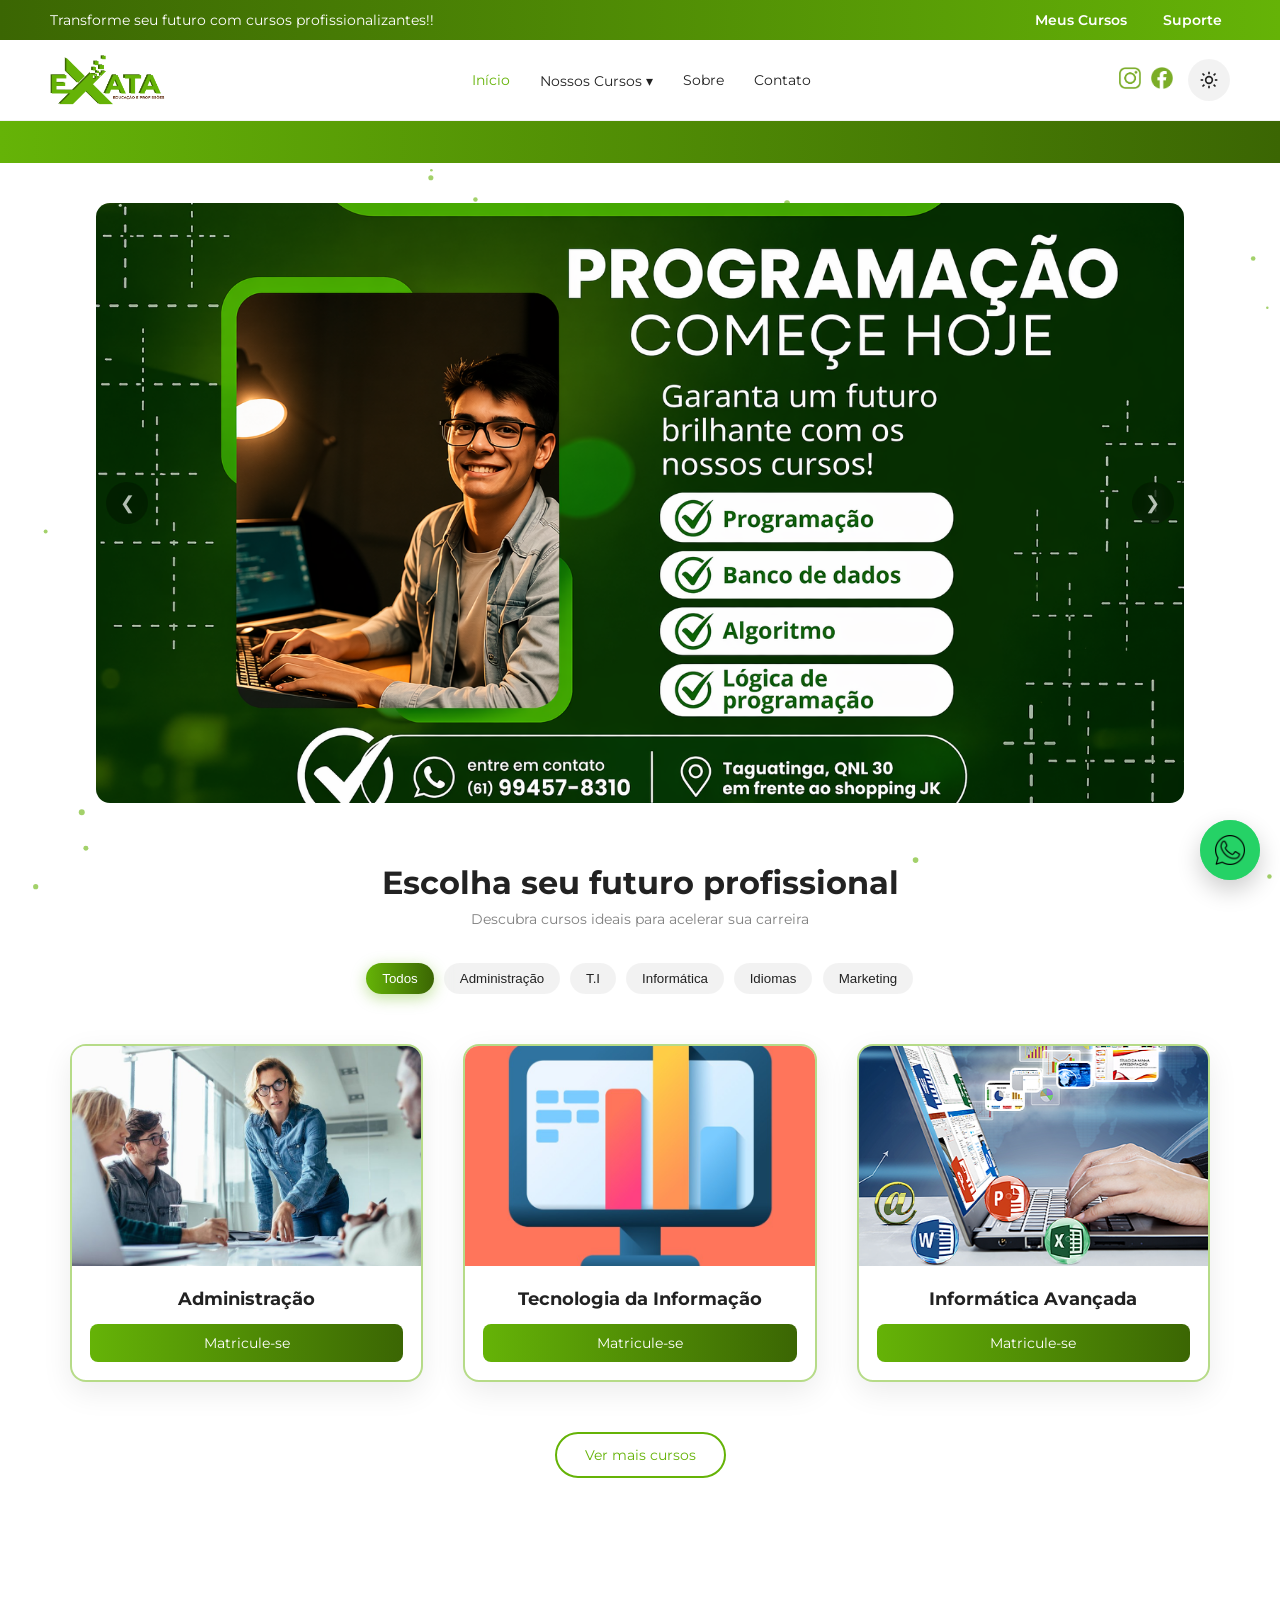
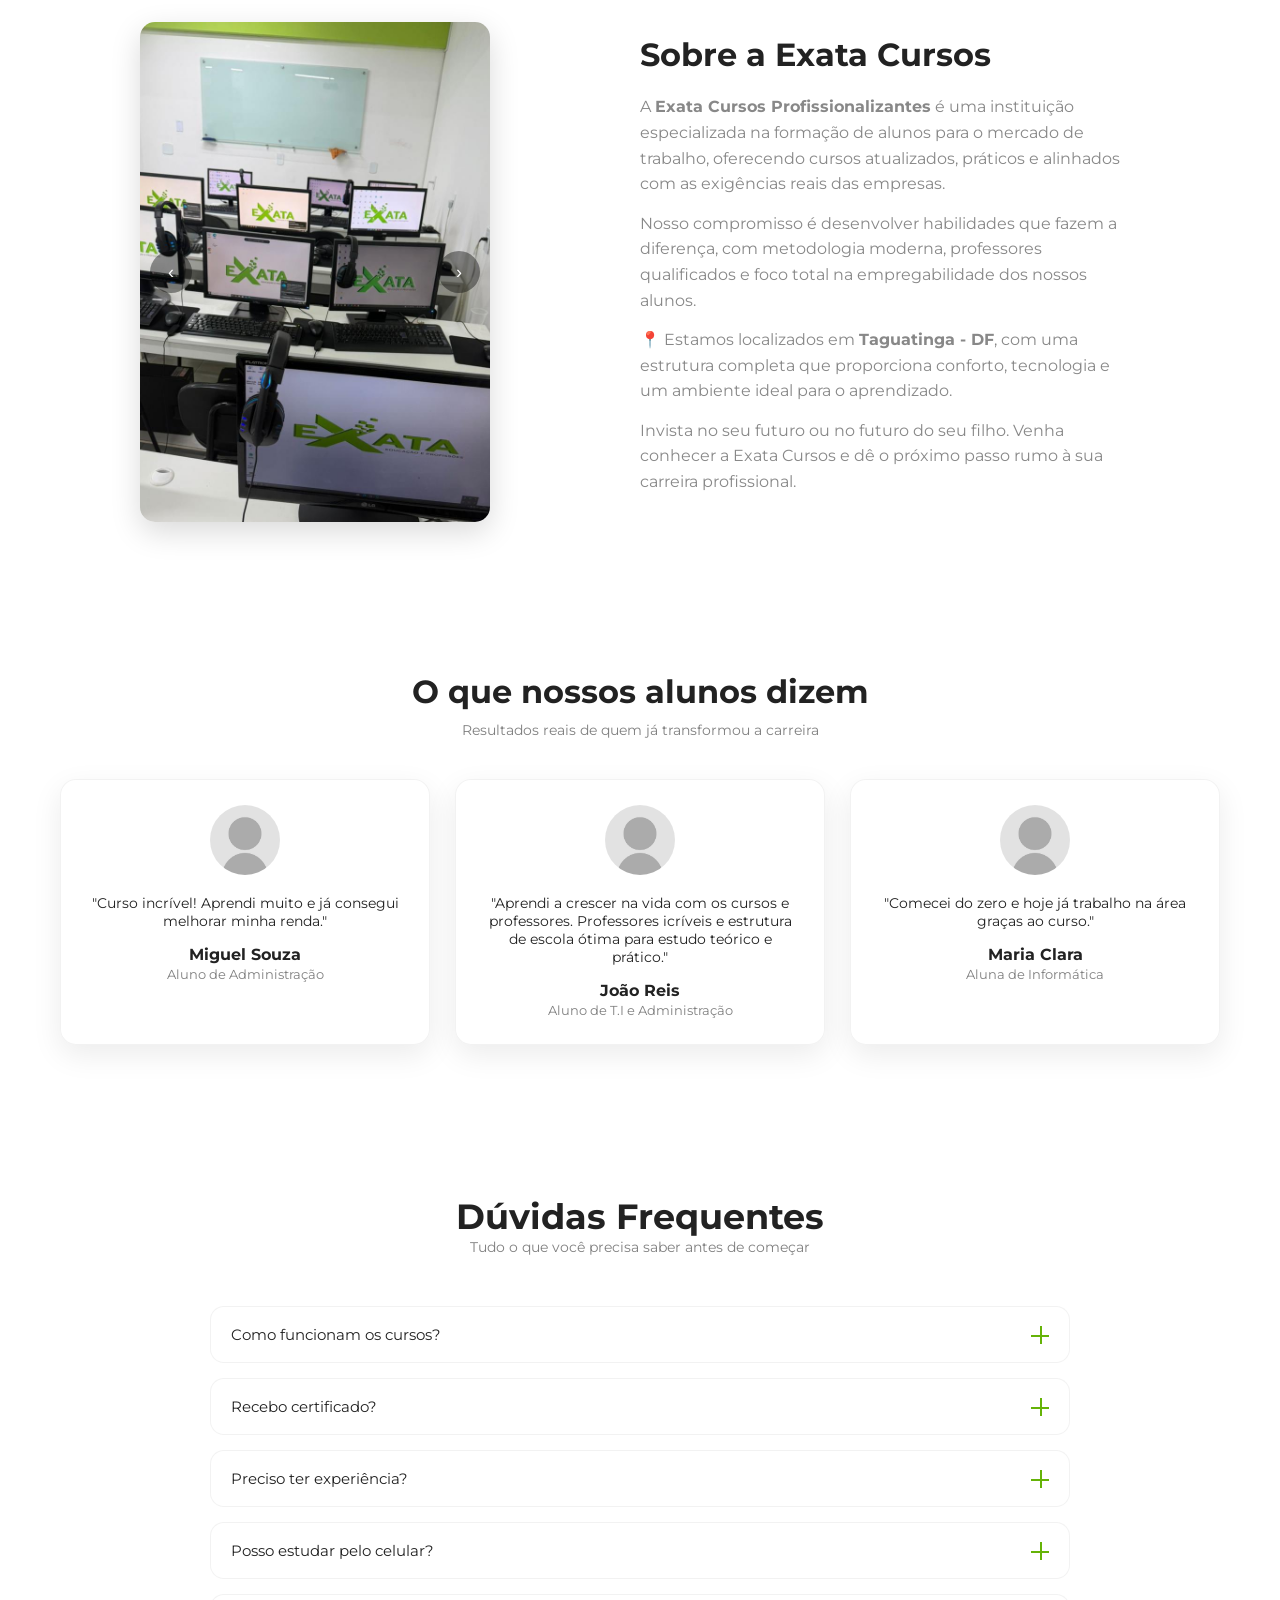
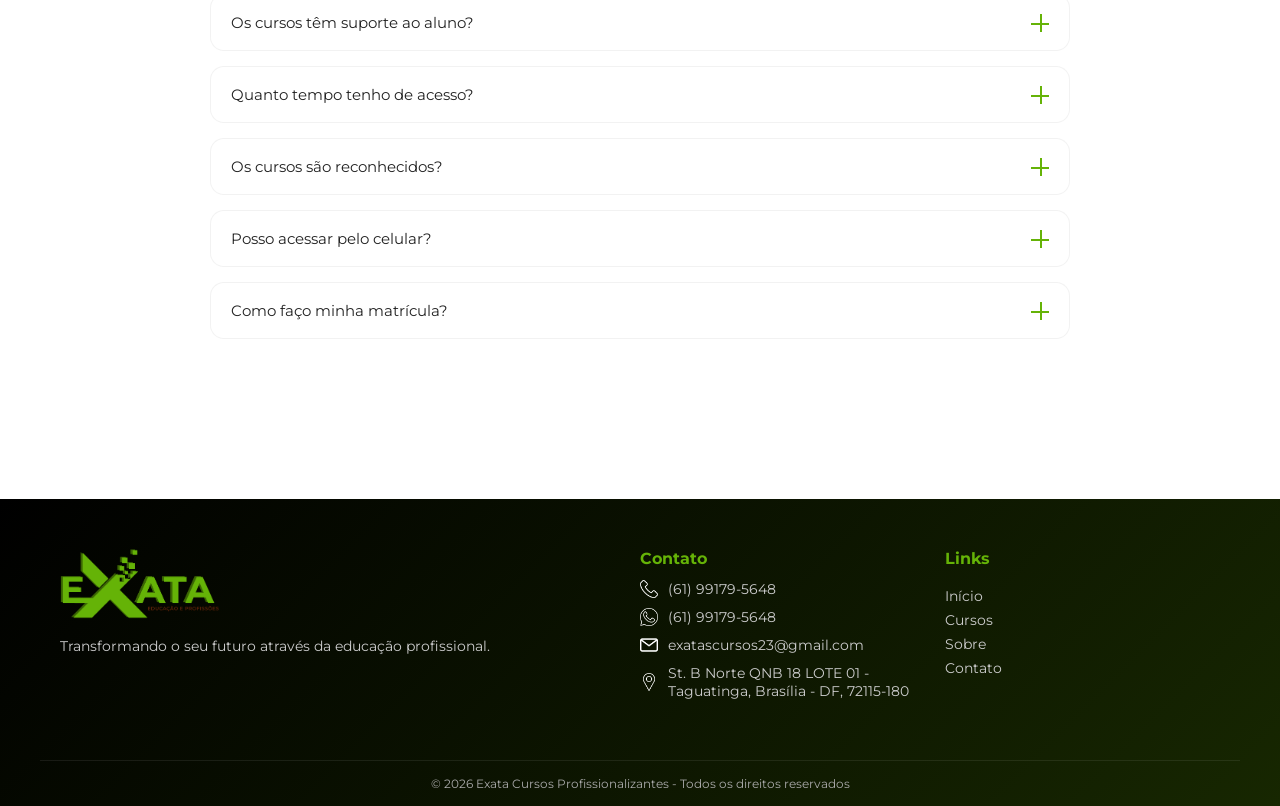
==== index.html @ 3b71f35e "Add files via upload" ====
<!DOCTYPE html>
<html lang="pt-BR">

<head>
    <meta charset="UTF-8">
    <meta name="viewport" content="width=device-width, initial-scale=1.0">
    <title>Exata Cursos Profissionalizantes</title>
    <link rel="icon" href="img/LOGO SEM FUNDO.png" type="image/png">
    <link href="https://fonts.googleapis.com/css2?family=Montserrat:wght@600&display=swap" rel="stylesheet">
    <link rel="stylesheet" href="styles.css">
</head>

<body>

    <div id="loader">
        <div class="spinner"></div>
        <p>Carregando...</p>
    </div>

    <canvas id="bg"></canvas>
    <!-- ================= DESKTOP ================= -->
    <header class="desktop-header">

        <div class="top-bar">
            <span>Transforme seu futuro com cursos profissionalizantes!!</span>

            <div class="top-links">
                <a href="https://playcurso.com/exatacursos/metodo/login.php">Meus Cursos</a>
                <a href="contato.html">Suporte</a>
            </div>
        </div>

        <div class="main-header">

            <img src="img/LOGO SEM FUNDO OLD.png" class="logo">

            <nav class="nav">

                <a href="#scroll-banner" class="active">Início</a>

                <div class="dropdown">
                    <a href="curso.html">Nossos Cursos ▾</a>

                    <div class="dropdown-menu">
                        <a href="curso.html">Informática</a>
                        <a href="curso.html">Administração</a>
                        <a href="curso.html">Design Gráfico</a>
                        <a href="curso.html">Marketing Digital</a>
                    </div>
                </div>

                <a href="#about-school">Sobre</a>

                <a href="contato.html">Contato</a>

            </nav>

            <div class="right">

                <div class="socials">

                    <a href="https://www.instagram.com/exatacursoss/" target="_blank">
                        <img src="img/Instagram.png" alt="Instagram">
                    </a>

                    <a href="https://facebook.com/suapagina" target="_blank">
                        <img src="img/Facebook.png" alt="Facebook">
                    </a>

                </div>

                <!-- TEMA -->
                <button class="theme-btn theme-toggle">

                    <svg class="icon sun" viewBox="0 0 24 24">
                        <circle cx="12" cy="12" r="4" />
                        <g>
                            <line x1="12" y1="2" x2="12" y2="5" />
                            <line x1="12" y1="19" x2="12" y2="22" />
                            <line x1="4.2" y1="4.2" x2="6.5" y2="6.5" />
                            <line x1="17.5" y1="17.5" x2="19.8" y2="19.8" />
                            <line x1="2" y1="12" x2="5" y2="12" />
                            <line x1="19" y1="12" x2="22" y2="12" />
                            <line x1="4.2" y1="19.8" x2="6.5" y2="17.5" />
                            <line x1="17.5" y1="6.5" x2="19.8" y2="4.2" />
                        </g>
                    </svg>

                    <svg class="icon moon" viewBox="0 0 24 24">
                        <path d="M21 12.5A8.5 8.5 0 1 1 11.5 3 
                    6.5 6.5 0 0 0 21 12.5Z" />
                    </svg>

                </button>

            </div>

        </div>

    </header>


    <!-- ================= MOBILE ================= -->
    <header class="mobile-header">

        <img src="img/LOGO SEM FUNDO OLD.png" class="logo">

        <div class="actions">

            <button class="theme-btn theme-toggle">

                <svg class="icon sun" viewBox="0 0 24 24">
                    <circle cx="12" cy="12" r="4" />
                    <g>
                        <line x1="12" y1="2" x2="12" y2="5" />
                        <line x1="12" y1="19" x2="12" y2="22" />
                        <line x1="4.2" y1="4.2" x2="6.5" y2="6.5" />
                        <line x1="17.5" y1="17.5" x2="19.8" y2="19.8" />
                        <line x1="2" y1="12" x2="5" y2="12" />
                        <line x1="19" y1="12" x2="22" y2="12" />
                        <line x1="4.2" y1="19.8" x2="6.5" y2="17.5" />
                        <line x1="17.5" y1="6.5" x2="19.8" y2="4.2" />
                    </g>
                </svg>

                <svg class="icon moon" viewBox="0 0 24 24">
                    <path d="M21 12.5A8.5 8.5 0 1 1 11.5 3 
        6.5 6.5 0 0 0 21 12.5Z" />
                </svg>

            </button>

            <div id="menuToggle" class="menu-toggle">☰</div>

        </div>

    </header>

    <!-- MENU MOBILE -->
    <div id="mobileMenu" class="mobile-menu">

        <a href="#scroll-banner">Início</a>
        <a href="curso.html">Nossos Cursos</a>
        <a href="#about-school">Sobre</a>
        <a href="contato.html">Contato</a>

        <hr>

        <a href="https://playcurso.com/exatacursos/metodo/login.php">Meus Cursos</a>

    </div>

    <section class="scroll-banner" id="scroll-banner">
        <p class="scroll-text">
            PRONTO PARA DAR O PRÓXIMO PASSO NA SUA CARREIRA?
            <span>DESCUBRA MAIS DE 100 CURSOS E EVOLUA HOJE MESMO.</span>
        </p>
    </section>

    <section class="carousel" id="carousel">

        <div class="carousel-container">

            <div class="carousel-track" id="carouselTrack">
                <img src="img/programação.png" class="slide">
                <img src="img/EJA.png" class="slide">
                <img src="img/MKT.png" class="slide">
                <img src="img/recursos.png" class="slide">
            </div>

            <!-- BOTÕES AGORA DENTRO -->
            <button class="btn prev" id="prevBtn">❮</button>
            <button class="btn next" id="nextBtn">❯</button>

        </div>

    </section>

    <section class="courses">

        <div class="courses-header">
            <h2>Escolha seu futuro profissional</h2>
            <p>Descubra cursos ideais para acelerar sua carreira</p>
        </div>

        <!-- CATEGORIAS -->
        <div class="categories">
            <button class="active" data-filter="all">Todos</button>
            <button data-filter="adm">Administração</button>
            <button data-filter="ti">T.I</button>
            <button data-filter="info">Informática</button>
            <button data-filter="idiomas">Idiomas</button>
            <button data-filter="marketing">Marketing</button>
        </div>

        <!-- CURSOS -->
        <div class="courses-grid">

            <div class="course-card" data-category="adm">
                <div class="img-box">
                    <img src="img/gestao-administrativa.jpg">
                </div>
                <div class="course-info">
                    <h3>Administração</h3>
                    <a href="#" class="btn-main">Matricule-se</a>
                </div>
            </div>

            <div class="course-card" data-category="ti">
                <div class="img-box">
                    <img src="img/ti.jpg">
                </div>
                <div class="course-info">
                    <h3>Tecnologia da Informação</h3>
                    <a href="#" class="btn-main">Matricule-se</a>
                </div>
            </div>

            <div class="course-card" data-category="info">
                <div class="img-box">
                    <img src="img/informtica_avanada.png">
                </div>
                <div class="course-info">
                    <h3>Informática Avançada</h3>
                    <a href="#" class="btn-main">Matricule-se</a>
                </div>
            </div>

            <!-- IDIOMAS -->
            <div class="course-card" data-category="idiomas">
                <div class="img-box">
                    <img src="img/Inglês.jpg">
                </div>
                <div class="course-info">
                    <h3>Inglês</h3>
                    <a href="#" class="btn-main">Matricule-se</a>
                </div>
            </div>

            <div class="course-card" data-category="idiomas">
                <div class="img-box">
                    <img src="img/Espanhol.png">
                </div>
                <div class="course-info">
                    <h3>Espanhol</h3>
                    <a href="#" class="btn-main">Matricule-se</a>
                </div>
            </div>
        </div>

        <!-- MARKETING -->

        <div class="course-card" data-category="marketing">
            <div class="img-box">
                <img src="img/MKTD.jpg">
            </div>
            <div class="course-info">
                <h3>Marketing Digital</h3>
                <a href="#" class="btn-main">Matricule-se</a>
            </div>
        </div>


        <div class="course-card" data-category="marketing">
            <div class="img-box">
                <img src="img/Google ads.jpg">
            </div>
            <div class="course-info">
                <h3>Google Ads (AdWords)</h3>
                <a href="#" class="btn-main">Matricule-se</a>
            </div>
        </div>

        <div class="more-courses">
            <a href="curso.html" class="btn-more">Ver mais cursos</a>
        </div>

    </section>

    <section class="about-school" id="about-school">

        <div class="about-container">

            <!-- SLIDER -->
            <div class="about-slider">

                <div class="slides" id="aboutSlides">

                    <div class="slide">
                        <img src="img/Escola 1.jpeg">
                    </div>

                    <div class="slide">
                        <img src="img/Escola 3.jpeg">
                    </div>

                    <div class="slide">
                        <img src="img/Escola 4.jpeg">
                    </div>

                    <div class="slide">
                        <img src="img/Escola 5.jpeg">
                    </div>

                    <div class="slide">
                        <img src="img/Escola 6.jpeg">
                    </div>

                    <div class="slide">
                        <img src="img/Escola 7.jpeg">
                    </div>

                    <div class="slide">
                        <img src="img/Escola 8.jpeg">
                    </div>

                    <div class="slide">
                        <img src="img/Escola 9.jpeg">
                    </div>

                    <div class="slide">
                        <img src="img/Escola 10.jpeg">
                    </div>

                    <div class="slide">
                        <img src="img/Escola 12.jpeg">
                    </div>
                </div>

                <!-- BOTÕES -->
                <button class="prev" id="aboutPrev">‹</button>
                <button class="next" id="aboutNext">›</button>

            </div>

            <!-- TEXTO -->
            <div class="about-text">
                <h2>Sobre a Exata Cursos</h2>

                <p>
                    A <strong>Exata Cursos Profissionalizantes</strong> é uma instituição especializada na formação de
                    alunos para o mercado de trabalho, oferecendo cursos atualizados, práticos e alinhados com as
                    exigências reais das empresas.
                </p>

                <p>
                    Nosso compromisso é desenvolver habilidades que fazem a diferença, com metodologia moderna,
                    professores qualificados e foco total na empregabilidade dos nossos alunos.
                </p>

                <p>
                    📍 Estamos localizados em <strong>Taguatinga - DF</strong>, com uma estrutura completa que
                    proporciona conforto, tecnologia e um ambiente ideal para o aprendizado.
                </p>

                <p>
                    Invista no seu futuro ou no futuro do seu filho. Venha conhecer a Exata Cursos e dê o próximo passo
                    rumo à sua carreira profissional.
                </p>
            </div>

        </div>

    </section>

    <section class="feedbacks">

        <div class="feedback-header">
            <h2>O que nossos alunos dizem</h2>
            <p>Resultados reais de quem já transformou a carreira</p>
        </div>

        <div class="feedback-grid">

            <!-- CARD -->
            <div class="feedback-card">
                <img src="img/Perfil.jpg" class="avatar">

                <p class="feedback-text">
                    "Curso incrível! Aprendi muito e já consegui melhorar minha renda."
                </p>

                <h3>Miguel Souza</h3>
                <span>Aluno de Administração</span>
            </div>

            <div class="feedback-card">
                <img src="img/Perfil.jpg" class="avatar">

                <p class="feedback-text">
                    "Aprendi a crescer na vida com os cursos e professores. Professores icríveis e estrutura de escola
                    ótima para estudo teórico e prático."
                </p>

                <h3>João Reis</h3>
                <span>Aluno de T.I e Administração</span>
            </div>

            <div class="feedback-card">
                <img src="img/Perfil.jpg" class="avatar">

                <p class="feedback-text">
                    "Comecei do zero e hoje já trabalho na área graças ao curso."
                </p>

                <h3>Maria Clara</h3>
                <span>Aluna de Informática</span>
            </div>

        </div>

    </section>

    <section class="faq">

        <div class="faq-header">
            <h2>Dúvidas Frequentes</h2>
            <p>Tudo o que você precisa saber antes de começar</p>
        </div>

        <div class="faq-box">

            <div class="faq-item">
                <div class="faq-question">
                    <span>Como funcionam os cursos?</span>
                    <div class="icon"></div>
                </div>
                <div class="faq-answer">
                    Os cursos são online, com acesso imediato após a matrícula.
                </div>
            </div>

            <div class="faq-item">
                <div class="faq-question">
                    <span>Recebo certificado?</span>
                    <div class="icon"></div>
                </div>
                <div class="faq-answer">
                    Sim, todos os cursos possuem certificado válido em todo o Brasil.
                </div>
            </div>

            <div class="faq-item">
                <div class="faq-question">
                    <span>Preciso ter experiência?</span>
                    <div class="icon"></div>
                </div>
                <div class="faq-answer">
                    Não, temos cursos do básico ao avançado.
                </div>
            </div>

            <div class="faq-item">
                <div class="faq-question">
                    <span>Posso estudar pelo celular?</span>
                    <div class="icon"></div>
                </div>
                <div class="faq-answer">
                    Sim, nossa plataforma é totalmente responsiva.
                </div>
            </div>

            <div class="faq-item">
                <div class="faq-question">
                    <span>Os cursos têm suporte ao aluno?</span>
                    <div class="icon"></div>
                </div>
                <div class="faq-answer">
                    Sim, você terá suporte para tirar dúvidas sempre que precisar.
                </div>
            </div>

            <div class="faq-item">
                <div class="faq-question">
                    <span>Quanto tempo tenho de acesso?</span>
                    <div class="icon"></div>
                </div>
                <div class="faq-answer">
                    O acesso é liberado por tempo suficiente para você concluir com tranquilidade.
                </div>
            </div>

            <div class="faq-item">
                <div class="faq-question">
                    <span>Os cursos são reconhecidos?</span>
                    <div class="icon"></div>
                </div>
                <div class="faq-answer">
                    Sim, os certificados são válidos em todo o Brasil e podem ser usados para currículo e horas
                    complementares.
                </div>
            </div>

            <div class="faq-item">
                <div class="faq-question">
                    <span>Posso acessar pelo celular?</span>
                    <div class="icon"></div>
                </div>
                <div class="faq-answer">
                    Sim, você pode estudar pelo celular, tablet ou computador.
                </div>
            </div>

            <div class="faq-item">
                <div class="faq-question">
                    <span>Como faço minha matrícula?</span>
                    <div class="icon"></div>
                </div>
                <div class="faq-answer">
                    Basta clicar em "Matricule-se" no curso desejado e seguir o processo.
                </div>
            </div>

        </div>

    </section>

    <footer class="footer">

        <div class="footer-container">

            <!-- LOGO -->
            <div class="footer-brand">
                <img src="img/LOGO SEM FUNDO OLD.png" alt="Exata Cursos">
                <p>Transformando o seu futuro através da educação profissional.</p>
            </div>

            <!-- CONTATO -->
            <div class="footer-contact">
                <h3>Contato</h3>

                <p>
                    <img src="img/telefone.png" class="icon">
                    <a href="tel:+5561991795648">
                        (61) 99179-5648
                    </a>
                </p>

                <p>
                    <img src="img/whatsapp.png" class="icon">
                    <a href="https://wa.me/5561991795648?text=Olá,%20quero%20saber%20mais%20sobre%20os%20cursos"
                        target="_blank">
                        (61) 99179-5648
                    </a>
                </p>

                <p>
                    <img src="img/e-mail.png" class="icon">
                    <a href="mailto:exatascursos23@gmail.com">
                        exatascursos23@gmail.com
                    </a>
                </p>

                <p>
                    <img src="img/pin.png" class="icon">
                    <a href="https://www.google.com/maps?q=St.+B+Norte+QNB+18+Lote+01+Taguatinga+Brasilia"
                        target="_blank">
                        St. B Norte QNB 18 LOTE 01 - Taguatinga, Brasília - DF, 72115-180
                    </a>
                </p>
            </div>

            <!-- LINKS -->
            <div class="footer-links">
                <h3>Links</h3>

                <a href="#scroll-banner">Início</a>
                <a href="curso.html">Cursos</a>
                <a href="#about-school">Sobre</a>
                <a href="contato.html">Contato</a>
            </div>

        </div>

        <!-- COPYRIGHT -->
        <div class="footer-bottom">
            <p>© 2026 Exata Cursos Profissionalizantes - Todos os direitos reservados</p>
        </div>

    </footer>

    <script src="script.js"></script>

    <a href="https://wa.me/5561991795648?text=Olá!%20Quero%20saber%20mais%20sobre%20os%20cursos%20e%20como%20posso%20me%20matricular."
        target="_blank" class="whatsapp-btn">
        <img src="img/whatsapp.png" alt="WhatsApp">
    </a>

</body>

</html>
---- styles.css ----
:root {
    --verde: #65B307;
    --verde-escuro: #3B6603;
    --marrom: #592309;

    --bg: #ffffff;
    --text: #222;
}

html {
    scroll-behavior: smooth;
}

/*DARK MODE*/
body.dark {
    --bg: #121212;
    --text: #f1f1f1;
}

* {
    margin: 0;
    padding: 0;
    box-sizing: border-box;
}

body {
    font-family: 'Montserrat', sans-serif;
    background: var(--bg);
    color: var(--text);
    transition: 0.3s;
}

/*TOPO*/
.top-bar {
    background: linear-gradient(90deg, var(--verde-escuro), var(--verde));
    color: white;

    display: flex;
    justify-content: space-between;
    align-items: center;

    padding: 8px 50px;
    font-size: 0.85rem;
}

.top-links {
    display: flex;
    gap: 20px;
}

.top-links a {
    position: relative;
    color: white;
    text-decoration: none;
    font-weight: 600;
    padding: 4px 8px;
}

.desktop-header {
    position: relative;
    z-index: 1000;
}

.dropdown-menu {
    z-index: 2000;
}

.top-links a::before,
.top-links a::after {
    content: "";
    position: absolute;
    width: 1px;
    height: 50%;
    top: 25%;
    background: rgba(255,255,255,0.7);

    opacity: 0;
    transition: 0.25s;
}

.top-links a::before { left: 0; transform: translateY(5px); }
.top-links a::after { right: 0; transform: translateY(-5px); }

.top-links a:hover::before,
.top-links a:hover::after {
    opacity: 1;
    transform: translateY(0);
}

.socials a {
    display: inline-block;
}

.socials img {
    width: 22px;
    transition: 0.3s;
}

/* EFEITO */
.socials a:hover img {
    transform: scale(1.2) translateY(-3px);
    filter: drop-shadow(0 0 6px var(--verde));
}

/*HEADER DESKTOP*/
.main-header {
    display: flex;
    align-items: center;
    justify-content: space-between;

    padding: 15px 50px;
    background: var(--bg);

    border-bottom: 1px solid rgba(0,0,0,0.05);
}

.logo {
    height: 50px;
}

.nav {
    display: flex;
    align-items: center;
    gap: 30px;
}

.nav a {
    text-decoration: none;
    color: var(--text);
    font-size: 0.9rem;
    position: relative;
}

.nav a::after {
    content: "";
    position: absolute;
    width: 0%;
    height: 2px;
    background: var(--verde);
    left: 0;
    bottom: -6px;
    transition: 0.3s;
}

.nav a:hover::after {
    width: 100%;
}

.nav a.active {
    color: var(--verde);
}

/*DROPDOWN*/
.dropdown {
    position: relative;
}

.dropdown-menu {
    position: absolute;
    top: 130%;
    left: 0;

    background: var(--bg);
    border-radius: 10px;

    padding: 10px;
    min-width: 180px;

    display: flex;
    flex-direction: column;
    gap: 8px;

    opacity: 0;
    transform: translateY(10px);
    pointer-events: none;

    box-shadow: 0 10px 25px rgba(0,0,0,0.1);

    transition: 0.3s;
}

.dropdown:hover .dropdown-menu {
    opacity: 1;
    transform: translateY(0);
    pointer-events: auto;
}

.dropdown-menu a {
    padding: 8px;
    border-radius: 6px;
}

.dropdown-menu a:hover {
    background: rgba(0,0,0,0.05);
}

/*RIGHT*/
.right {
    display: flex;
    align-items: center;
    gap: 15px;
}

.socials {
    display: flex;
    gap: 10px;
}

.socials img {
    width: 22px;
    cursor: pointer;
    transition: 0.25s;
}

.socials img:hover {
    transform: translateY(-2px) scale(1.1);
}

/*BOTÃO TEMA*/
.theme-btn {
    width: 42px;
    height: 42px;
    border-radius: 50%;
    border: none;

    background: rgba(0,0,0,0.05);
    cursor: pointer;

    display: flex;
    align-items: center;
    justify-content: center;

    position: relative;
    transition: 0.3s;
}

.theme-btn:hover {
    transform: scale(1.05);
}

.theme-btn .icon {
    position: absolute;
    width: 20px;
    height: 20px;

    stroke: var(--text);
    fill: none;
    stroke-width: 2;

    transition: 0.4s ease;
}

.sun { opacity: 1; transform: rotate(0); }
.moon { opacity: 0; transform: rotate(90deg) scale(0.5); }

body.dark .sun {
    opacity: 0;
    transform: rotate(-90deg) scale(0.5);
}

body.dark .moon {
    opacity: 1;
    transform: rotate(0) scale(1);
}

/*MOBILE HEADER*/
.mobile-header {
    display: none;
    justify-content: space-between;
    align-items: center;

    padding: 12px 16px;
    background: var(--bg);

    position: sticky;
    top: 0;
    z-index: 1000;

    box-shadow: 0 2px 10px rgba(0,0,0,0.05);
}

.actions {
    display: flex;
    align-items: center;
    gap: 12px;
}

.menu-toggle {
    font-size: 26px;
    cursor: pointer;
}

/*MENU MOBILE*/
.mobile-menu {
    position: fixed;
    top: 0;
    right: -100%;
    width: 270px;
    height: 100%;
    background: var(--bg);
    padding: 90px 25px;
    display: flex;
    flex-direction: column;
    gap: 20px;
    transition: 0.35s ease;
    z-index: 999;
    box-shadow: -10px 0 30px rgba(0,0,0,0.2);
    backdrop-filter: blur(8px);
}

.mobile-menu.active {
    right: 0;
}

.mobile-menu a {
    text-decoration: none;
    color: var(--text);
    font-size: 1rem;

    padding: 10px 12px;
    border-radius: 8px;

    transition: 0.25s;
}

.mobile-menu a:hover {
    background: rgba(0,0,0,0.05);
    transform: translateX(5px);
}

body.dark .mobile-menu a:hover {
    background: rgba(255,255,255,0.05);
}

.mobile-menu hr {
    border: none;
    border-top: 1px solid rgba(0,0,0,0.1);
    margin: 10px 0;
}

body.dark .mobile-menu hr {
    border-top: 1px solid rgba(255,255,255,0.1);
}

/*BANNER*/
.scroll-banner {
    margin-top: 10px;
    width: 100%;
    overflow: hidden;
    background: linear-gradient(90deg, #65B307, #3B6603);
    padding: 12px 0;
}

.scroll-text {
    display: inline-block;
    white-space: nowrap;
    color: white;
    font-size: 0.95rem;

    padding-left: 100%;
    animation: moveText 15s linear infinite;
}

.scroll-text span {
    color: #8cff00b4;
    font-weight: bold;
    text-shadow: 0 0 6px #8ccf39d5;
}

@keyframes moveText {
    0% { transform: translateX(0); }
    100% { transform: translateX(-100%); }
}

/* ================= RESPONSIVO ================= */
@media (max-width: 900px) {

    .desktop-header {
        display: none;
    }

    .mobile-header {
        display: flex;
    }

    .top-bar {
        display: none;
    }
}

/* CAROUSEL */
.carousel {
    width: 100%;
    display: flex;
    justify-content: center;
    margin-top: 40px;
}

/* CONTAINER */
.carousel-container {
    width: 85%; /* controla o tamanho */
    max-width: 1200px;
    overflow: hidden;
    border-radius: 14px;
    position: relative;
}

/* TRACK */
.carousel-track {
    display: flex;
    transition: transform 0.6s ease-in-out;
}

/* SLIDES */
.slide {
    width: 100%;
    flex-shrink: 0;
    height: 600px;
    object-fit: cover;
}

/* BOTÕES */
.btn {
    position: absolute;
    top: 50%;
    transform: translateY(-50%);

    width: 48px;
    height: 48px;

    border-radius: 50%;
    border: none;

    background: rgba(0,0,0,0.4);
    color: white;

    font-size: 22px;
    cursor: pointer;

    display: flex;
    align-items: center;
    justify-content: center;

    backdrop-filter: blur(6px);
    transition: 0.3s;
}

/* POSIÇÃO CORRETA */
.prev {
    left: 15px;
}

.next {
    right: 15px;
}

/* HOVER MAIS BRABO */
.btn:hover {
    background: var(--verde);
    transform: translateY(-50%) scale(1.1);
}

/* EFEITO DE ENTRADA (OPCIONAL) */
.carousel-container:hover .btn {
    opacity: 1;
}

.btn {
    opacity: 0.7;
}

/* MOBILE */
@media (max-width: 900px) {
    .carousel-container {
        width: 95%;
    }

    .slide {
        height: 220px;
    }

    .btn {
        width: 38px;
        height: 38px;
        font-size: 18px;
    }
}

/* CONTAINER FIXO */
.desktop-header {
    position: fixed;
    top: 0;
    left: 0;
    width: 100%;
    z-index: 1000;
}

/* TOPO */
.top-bar {
    transition: transform 0.3s ease;
}

/* HEADER */
.main-header {
    transition: transform 0.3s ease;
}

/* QUANDO ESCONDE O TOPO */
.desktop-header.hide-top .top-bar {
    transform: translateY(-100%);
}

/* HEADER SOBE JUNTO */
.desktop-header.hide-top .main-header {
    transform: translateY(-40px); /* altura do topo */
}

/* COMPENSAÇÃO */
body {
    padding-top: 110px;
}

@media (max-width: 900px) {
    body {
        padding-top: 0;
    }

    .scroll-banner {
        margin-top: 0;
    }
}

/* SECTION */
.courses {
    padding: 60px 20px;
    max-width: 1200px;
    margin: auto;
}

/* HEADER */
.courses-header {
    text-align: center;
    margin-bottom: 35px;
}

.courses-header h2 {
    font-size: 2rem;
    margin-bottom: 8px;
}

.courses-header p {
    color: gray;
    font-size: 0.9rem;
}

/* CATEGORIAS */
.categories {
    display: flex;
    flex-wrap: wrap;
    gap: 10px;
    justify-content: center;
    margin-bottom: 40px;
}

.categories button {
    border: none;
    padding: 8px 16px;
    border-radius: 20px;

    background: rgba(0,0,0,0.05);
    color: var(--text);

    cursor: pointer;
    transition: 0.3s;

    backdrop-filter: blur(5px);
}

/* HOVER */
.categories button:hover {
    background: var(--verde);
    color: white;
}

body.dark .categories button {
    background: rgba(255,255,255,0.08);
    color: var(--text);
    border: 1px solid rgba(255,255,255,0.1);
}

/* HOVER NO DARK */
body.dark .categories button:hover {
    background: linear-gradient(90deg, var(--verde), var(--verde-escuro));
    color: white;
}

.categories button.active {
    background: linear-gradient(90deg, var(--verde), var(--verde-escuro));
    color: white;
    box-shadow: 0 4px 15px rgba(101,179,7,0.4);
}

/* ANIMAÇÃO DOS CARDS */
.course-card {
    border-radius: 16px;
    overflow: hidden;

    background: white; /* FUNDO LIMPO */

    margin: 10px; /* RESPIRO ENTRE CARDS */

    border: 1px solid rgba(0,0,0,0.06);

    box-shadow: 0 10px 25px rgba(0,0,0,0.08);

    transition: 0.4s;
}

/* ESCONDIDO */
.course-card.hide {
    opacity: 0;
    transform: scale(0.9);
    pointer-events: none;
    position: absolute;
}

/* GRID */
.courses-grid {
    display: grid;
    grid-template-columns: 1fr;
    gap: 25px;
    position: relative;
}

/* CARD */
.course-card {
    border-radius: 16px;
    overflow: hidden;
    /* FUNDO DINÂMICO */
    background: rgb(255, 255, 255);
    backdrop-filter: blur(10px);
    border: 2px solid #66b3077a;
    box-shadow: 0 10px 30px rgba(0,0,0,0.08);
    transition: 0.4s;
    display: grid;
    grid-template-columns: 1fr;
    gap: 10px; /* espaçamento controlado */
}

body.dark .course-card {
    background: rgba(255,255,255,0.04);
    border: 1px solid rgba(255,255,255,0.08);

    box-shadow: 0 10px 30px rgba(0,0,0,0.6);
}

/* HOVER MAIS PREMIUM */
.course-card:hover {
    transform: translateY(-8px) scale(1.01);
    box-shadow: 0 15px 40px rgba(0,0,0,0.12);
}

/* IMAGEM */
.img-box {
    overflow: hidden;
}

.img-box img {
    width: 100%;
    height: 200px;
    object-fit: cover;
    transition: 0.4s;
}

/* ZOOM SUAVE */
.course-card:hover img {
    transform: scale(1.08);
}

/* INFO */
.course-info {
    padding: 18px;
    text-align: center;
}

.course-info h3 {
    margin-bottom: 15px;
    font-size: 1.1rem;
}

/* BOTÃO */
.btn-main {
    display: block;
    width: 100%;
    padding: 10px;

    background: linear-gradient(90deg, var(--verde), var(--verde-escuro));
    color: white;

    border-radius: 8px;
    text-decoration: none;
    font-size: 0.9rem;

    transition: 0.3s;
}

/* HOVER BOTÃO */
.btn-main:hover {
    transform: scale(1.03);
    box-shadow: 0 5px 20px rgba(101,179,7,0.4);
}

/* RESPONSIVO */
@media (min-width: 768px) {
    .courses-grid {
        grid-template-columns: repeat(3, 1fr);
        gap: 20px;
    }

    .img-box img {
        height: 220px;
    }
}

/* ESCONDER EXTRAS */
.course-card.extra {
    display: none;
}

/* MOSTRAR */
.course-card.show {
    display: block;
}

/* CONTAINER */
.more-courses {
    text-align: center;
    margin-top: 40px;
}

/* BOTÃO */
.btn-more {
    display: inline-block;
    padding: 12px 28px;

    border-radius: 30px;
    text-decoration: none;
    font-size: 0.9rem;

    background: transparent;
    color: var(--verde);

    border: 2px solid var(--verde);

    position: relative;
    overflow: hidden;

    transition: 0.3s;
}

/* FUNDO ANIMADO ATRÁS */
.btn-more::before {
    content: "";
    position: absolute;
    inset: 0; /* melhor que top/left */

    background: linear-gradient(90deg, var(--verde), var(--verde-escuro));

    transform: translateX(-100%);
    transition: 0.4s;

    z-index: -1; /* AGORA FICA ATRÁS */
}

/* HOVER */
.btn-more:hover::before {
    transform: translateX(0);
}

.btn-more:hover {
    color: white;
}


/* ================= SOBRE A ESCOLA ================= */

.about-school {
    padding: 80px 20px;
    display: flex;
    justify-content: center;
}

/* CONTAINER CENTRAL */
.about-container {
    display: flex;
    align-items: center;
    justify-content: center;
    gap: 150px;

    max-width: 1100px;
    width: 100%;
}

/* ================= SLIDER ================= */

.about-slider {
    position: relative;
    width: 100%;
    height: 500px;
    overflow: hidden;
    border-radius: 15px;
    max-width: 350px;
    box-shadow: 0 10px 30px rgba(0,0,0,0.15);
}

/* TRACK */
.slides {
    display: flex;
    transition: transform 0.5s ease;
}

/* SLIDE */
.slide {
    min-width: 100%;
    display: flex;
    align-items: center;
    justify-content: center;
}

/* IMAGEM */
.slide img {
    width: 100%;
    height: 100%;
    object-fit: cover;
}

/* BOTÕES */
.prev, .next {
    position: absolute;
    top: 50%;
    transform: translateY(-50%);

    width: 42px;
    height: 42px;
    border-radius: 50%;
    border: none;

    background: rgba(0,0,0,0.4);
    color: white;
    font-size: 18px;

    cursor: pointer;
    transition: 0.3s;
}

/* POSIÇÃO */
.prev { left: 10px; }
.next { right: 10px; }

/* HOVER */
.prev:hover,
.next:hover {
    background: var(--verde);
    transform: translateY(-50%) scale(1.1);
}

/* ================= TEXTO ================= */

.about-text {
    max-width: 500px;
}

.about-text h2 {
    font-size: 2rem;
    margin-bottom: 20px;
    color: var(--text);
}

.about-text p {
    margin-bottom: 14px;
    color: #888;
    line-height: 1.6;
}

/* ================= RESPONSIVO ================= */

@media (max-width: 900px) {

    .slide img {
    width: 100%;
    height: auto; /* ESSENCIAL */
    object-fit: contain;
    }



    .about-container {
        flex-direction: column;
        gap: 30px;
        text-align: center;
    }

    .about-slider {
    width: 100%;
    max-width: 350px;
    height: auto;
    }

    .about-text {
        max-width: 100%;
    } 
}


/* ================= FEEDBACKS ================= */
.feedbacks {
    padding: 70px 20px;
    max-width: 1200px;
    margin: auto;
}

/* HEADER */
.feedback-header {
    text-align: center;
    margin-bottom: 40px;
}

.feedback-header h2 {
    font-size: 2rem;
    margin-bottom: 10px;
}

.feedback-header p {
    color: gray;
    font-size: 0.9rem;
}

/* GRID */
.feedback-grid {
    display: grid;
    grid-template-columns: 1fr;
    gap: 25px;
}

/* CARD */
.feedback-card {
    padding: 25px;
    border-radius: 16px;
    text-align: center;
    background: rgba(255,255,255,0.7);
    backdrop-filter: blur(10px);
    border: 1px solid rgba(0,0,0,0.05);
    box-shadow: 0 10px 30px rgba(0,0,0,0.08);
    transition: 0.4s;
}

/* HOVER */
.feedback-card:hover {
    transform: translateY(-8px);
}

/* AVATAR */
.avatar {
    width: 70px;
    height: 70px;
    border-radius: 50%;
    object-fit: cover;
    margin-bottom: 15px;
}

/* TEXTO */
.feedback-text {
    font-size: 0.9rem;
    margin-bottom: 15px;
    color: var(--text);
}

/* NOME */
.feedback-card h3 {
    font-size: 1rem;
}

/* CURSO */
.feedback-card span {
    font-size: 0.8rem;
    color: gray;
}

/* DARK MODE */
body.dark .feedback-card {
    background: rgba(255,255,255,0.05);
    border: 1px solid rgba(255,255,255,0.08);
    box-shadow: 0 10px 30px rgba(0,0,0,0.6);
}

/* RESPONSIVO */
@media (min-width: 768px) {
    .feedback-grid {
        grid-template-columns: repeat(3, 1fr);
    }
}

/* SECTION */
.faq {
    padding: 80px 20px;
    max-width: 900px;
    margin: auto;
}

/* HEADER */
.faq-header {
    text-align: center;
    margin-bottom: 50px;
}

.faq-header h2 {
    font-size: 2.2rem;
}

.faq-header p {
    color: gray;
    font-size: 0.9rem;
}

/* BOX */
.faq-box {
    display: flex;
    flex-direction: column;
    gap: 15px;
}

/* ITEM */
.faq-item {
    border-radius: 14px;
    overflow: hidden;

    background: rgba(255,255,255,0.6);
    backdrop-filter: blur(10px);

    border: 1px solid rgba(0,0,0,0.05);

    transition: 0.3s;
}

/* HOVER FUTURISTA */
.faq-item:hover {
    transform: translateX(6px);
    border: 1px solid rgba(101,179,7,0.4);
}

/* PERGUNTA */
.faq-question {
    padding: 18px 20px;

    display: flex;
    justify-content: space-between;
    align-items: center;

    cursor: pointer;
}

/* TEXTO */
.faq-question span {
    font-size: 0.95rem;
}

/* ÍCONE (MODERNO) */
.icon {
    width: 18px;
    height: 18px;
    position: relative;
}

.icon::before,
.icon::after {
    content: "";
    position: absolute;
    background: var(--verde);
    transition: 0.3s;
}

/* LINHA HORIZONTAL */
.icon::before {
    width: 100%;
    height: 2px;
    top: 50%;
    left: 0;
}

/* LINHA VERTICAL */
.icon::after {
    height: 100%;
    width: 2px;
    left: 50%;
    top: 0;
}

/* RESPOSTA */
.faq-answer {
    max-height: 0;
    overflow: hidden;

    padding: 0 20px;
    color: gray;
    font-size: 0.9rem;

    transition: 0.4s ease;
}

/* ABERTO */
.faq-item.active .faq-answer {
    max-height: 150px;
    padding-bottom: 15px;
}

/* ANIMA ÍCONE */
.faq-item.active .icon::after {
    transform: scaleY(0);
}

/* DARK MODE */
body.dark .faq-item {
    background: rgba(255,255,255,0.05);
    border: 1px solid rgba(255,255,255,0.08);
}

body.dark .faq-item:hover {
    border: 1px solid rgba(101,179,7,0.6);
}

/* ================= FOOTER ================= */
.footer {
    margin-top: 80px;
    background: linear-gradient(135deg, black, #172701);
    color: white;
}

/* CONTAINER */
.footer-container {
    display: grid;
    grid-template-columns: 1fr;
    gap: 30px;

    max-width: 1200px;
    margin: auto;
    padding: 50px 20px;
}

/* LOGO */
.footer-brand img {
    width: 160px;
    margin-bottom: 15px;
}

.footer-brand p {
    font-size: 0.85rem;
    color: #ccc;
}

/* TITULOS */
.footer h3 {
    margin-bottom: 12px;
    font-size: 1rem;

    color: var(--verde); /* VERDE DESTAQUE */
}

/* CONTATO */
.footer-contact p {
    font-size: 0.85rem;
    margin-bottom: 6px;
    color: #ccc;
}

/* LINKS */
.footer-links {
    display: flex;
    flex-direction: column;
    gap: 8px;
}

.footer-links a {
    text-decoration: none;
    color: #ccc;
    font-size: 0.85rem;

    position: relative;
    width: fit-content;

    transition: 0.3s;
}

/* HOVER VERDE */
.footer-links a:hover {
    color: var(--verde);
}

/* LINHA ANIMADA */
.footer-links a::after {
    content: "";
    position: absolute;
    width: 0%;
    height: 2px;
    background: var(--verde);
    left: 0;
    bottom: -2px;
    transition: 0.3s;
}

.footer-links a:hover::after {
    width: 100%;
}

/* LINHA SUPERIOR */
.footer-container {
    border-bottom: 1px solid rgba(255, 255, 255, 0.08);
}

/* BASE */
.footer-bottom {
    text-align: center;
    padding: 15px;
    font-size: 0.75rem;
    color: #aaa;
}

.footer-contact p {
    display: flex;
    align-items: center;
    gap: 10px;
    cursor: pointer;
    font-size: 0.9rem;
    margin-bottom: 10px;
}

/* ÍCONES */
.footer-contact .icon {
    width: 18px;
    height: 18px;
    object-fit: contain;

    filter: brightness(0) invert(1);
}

.footer-contact a {
    text-decoration: none;
    color: #ccc;
    transition: 0.3s;
}

.footer-contact a:hover {
    color: var(--verde);
}
/* RESPONSIVO */
@media (min-width: 768px) {
    .footer-container {
        grid-template-columns: 2fr 1fr 1fr;
    }
}

@media (max-width: 768px) {

    .footer {
        text-align: center;
    }

    .footer-content {
        display: flex;
        flex-direction: column;
        align-items: center;
        gap: 30px;
    }

    .footer-contact {
        align-items: center;
    }

    .footer-contact p {
        justify-content: center;
    }

    .footer-logo {
        text-align: center;
    }

    .footer-links {
        display: flex;
        flex-direction: column;
        align-items: center;
        gap: 10px;
    }

    .footer-links a {
        text-align: center;
    }

}


.whatsapp-btn {
    position: fixed;
    bottom: 20px;
    right: 20px;

    width: 60px;
    height: 60px;

    background: #25D366;
    border-radius: 50%;

    display: flex;
    align-items: center;
    justify-content: center;

    box-shadow: 0 10px 25px rgba(0,0,0,0.2);

    z-index: 999;
    cursor: pointer;

    transition: 0.3s;
}

/* IMAGEM */
.whatsapp-btn img {
    width: 30px;
}

/* HOVER */
.whatsapp-btn:hover {
    transform: scale(1.1);
}

/* PULSE ANIMADO */
.whatsapp-btn::before {
    content: "";
    position: absolute;

    width: 100%;
    height: 100%;

    border-radius: 50%;
    background: rgba(37, 211, 102, 0.6);

    animation: pulse 1.5s infinite;
    z-index: -1;
}

@keyframes pulse {
    0% {
        transform: scale(1);
        opacity: 0.7;
    }
    70% {
        transform: scale(1.6);
        opacity: 0;
    }
    100% {
        opacity: 0;
    }
}

/* LOADER FULL SCREEN */
#loader {
    position: fixed;
    inset: 0;

    background: var(--bg);

    display: flex;
    flex-direction: column;
    align-items: center;
    justify-content: center;

    z-index: 99999;

    transition: 0.5s ease;
}

/* ESCONDER */
#loader.hide {
    opacity: 0;
    visibility: hidden;
}

/* SPINNER */
.spinner {
    width: 50px;
    height: 50px;

    border: 4px solid rgba(0,0,0,0.1);
    border-top: 4px solid var(--verde);

    border-radius: 50%;

    animation: spin 1s linear infinite;
}

/* TEXTO */
#loader p {
    margin-top: 12px;
    font-size: 0.9rem;
    color: var(--text);
}

/* ANIMAÇÃO */
@keyframes spin {
    to {
        transform: rotate(360deg);
    }
}

#bg {
    position: fixed;
    top: 0;
    left: 0;
    width: 100%;
    height: 100%;
    z-index: -1;
    pointer-events: none;
}
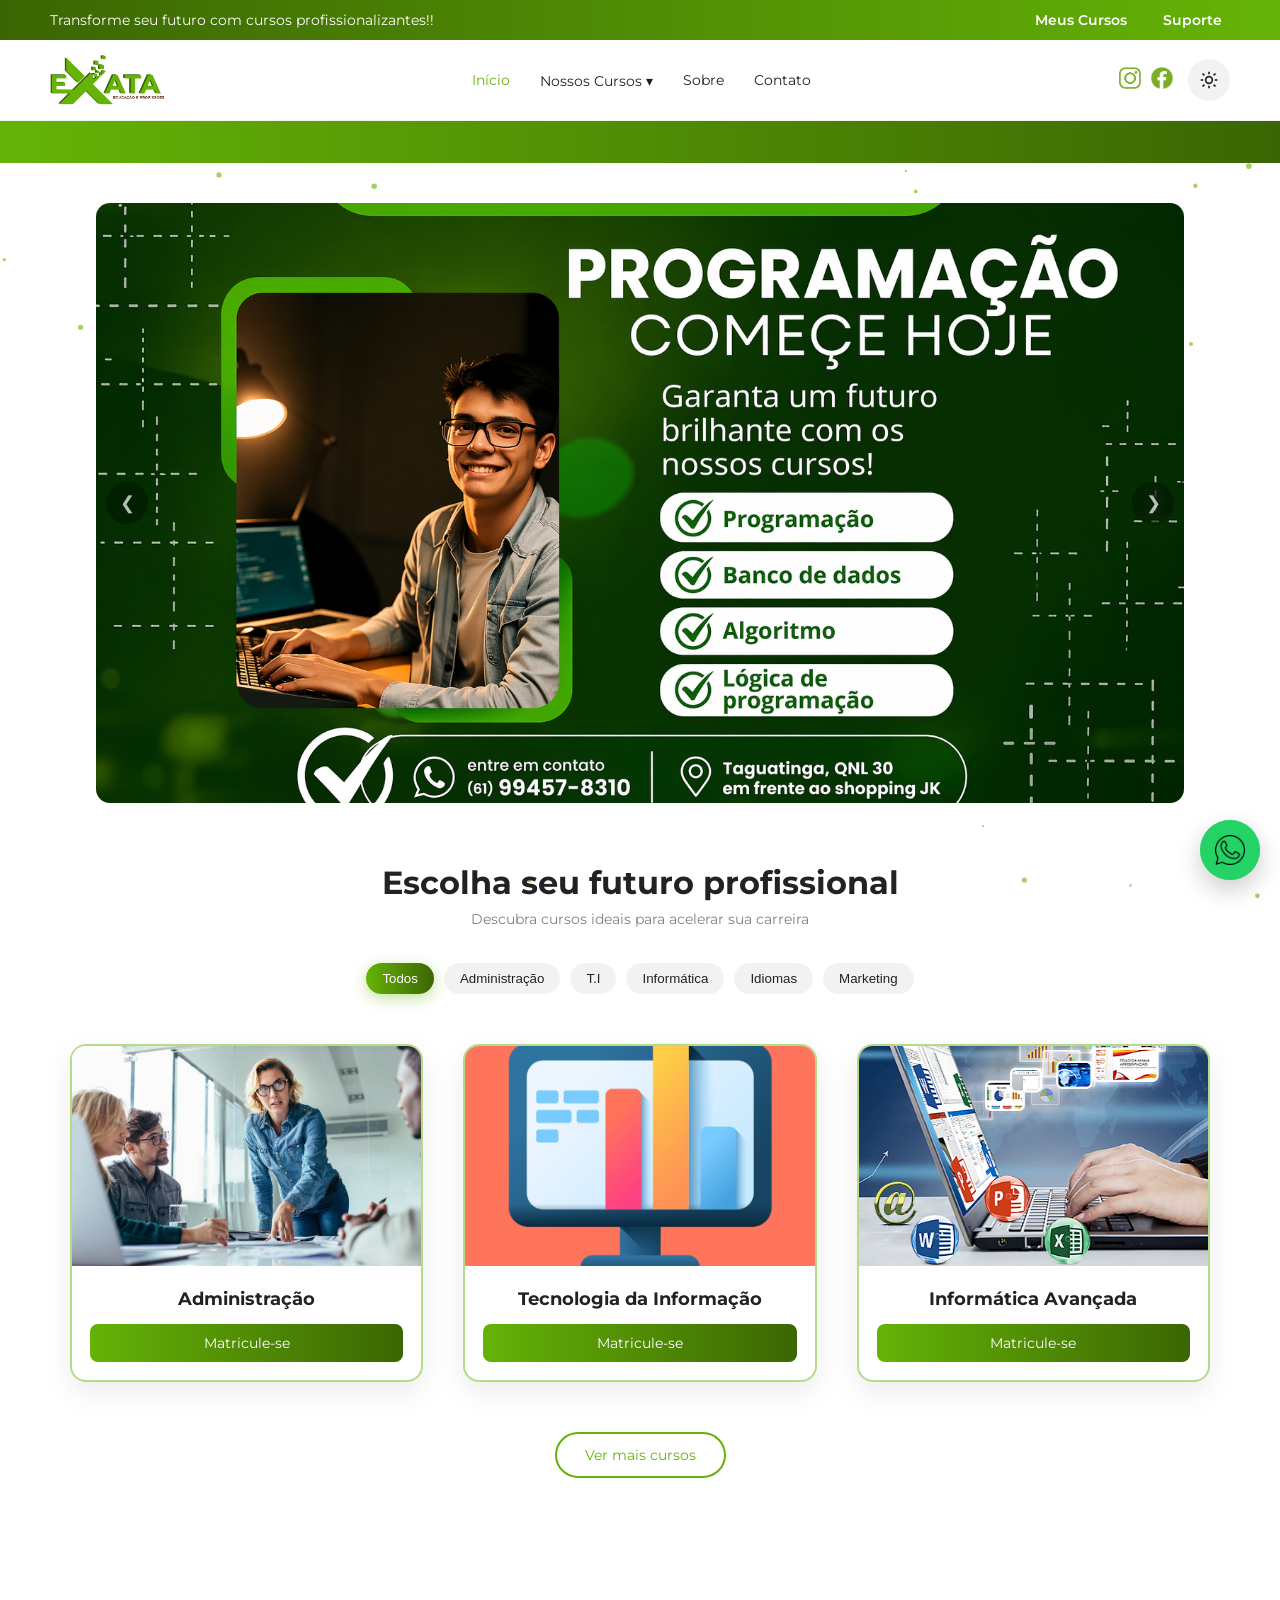
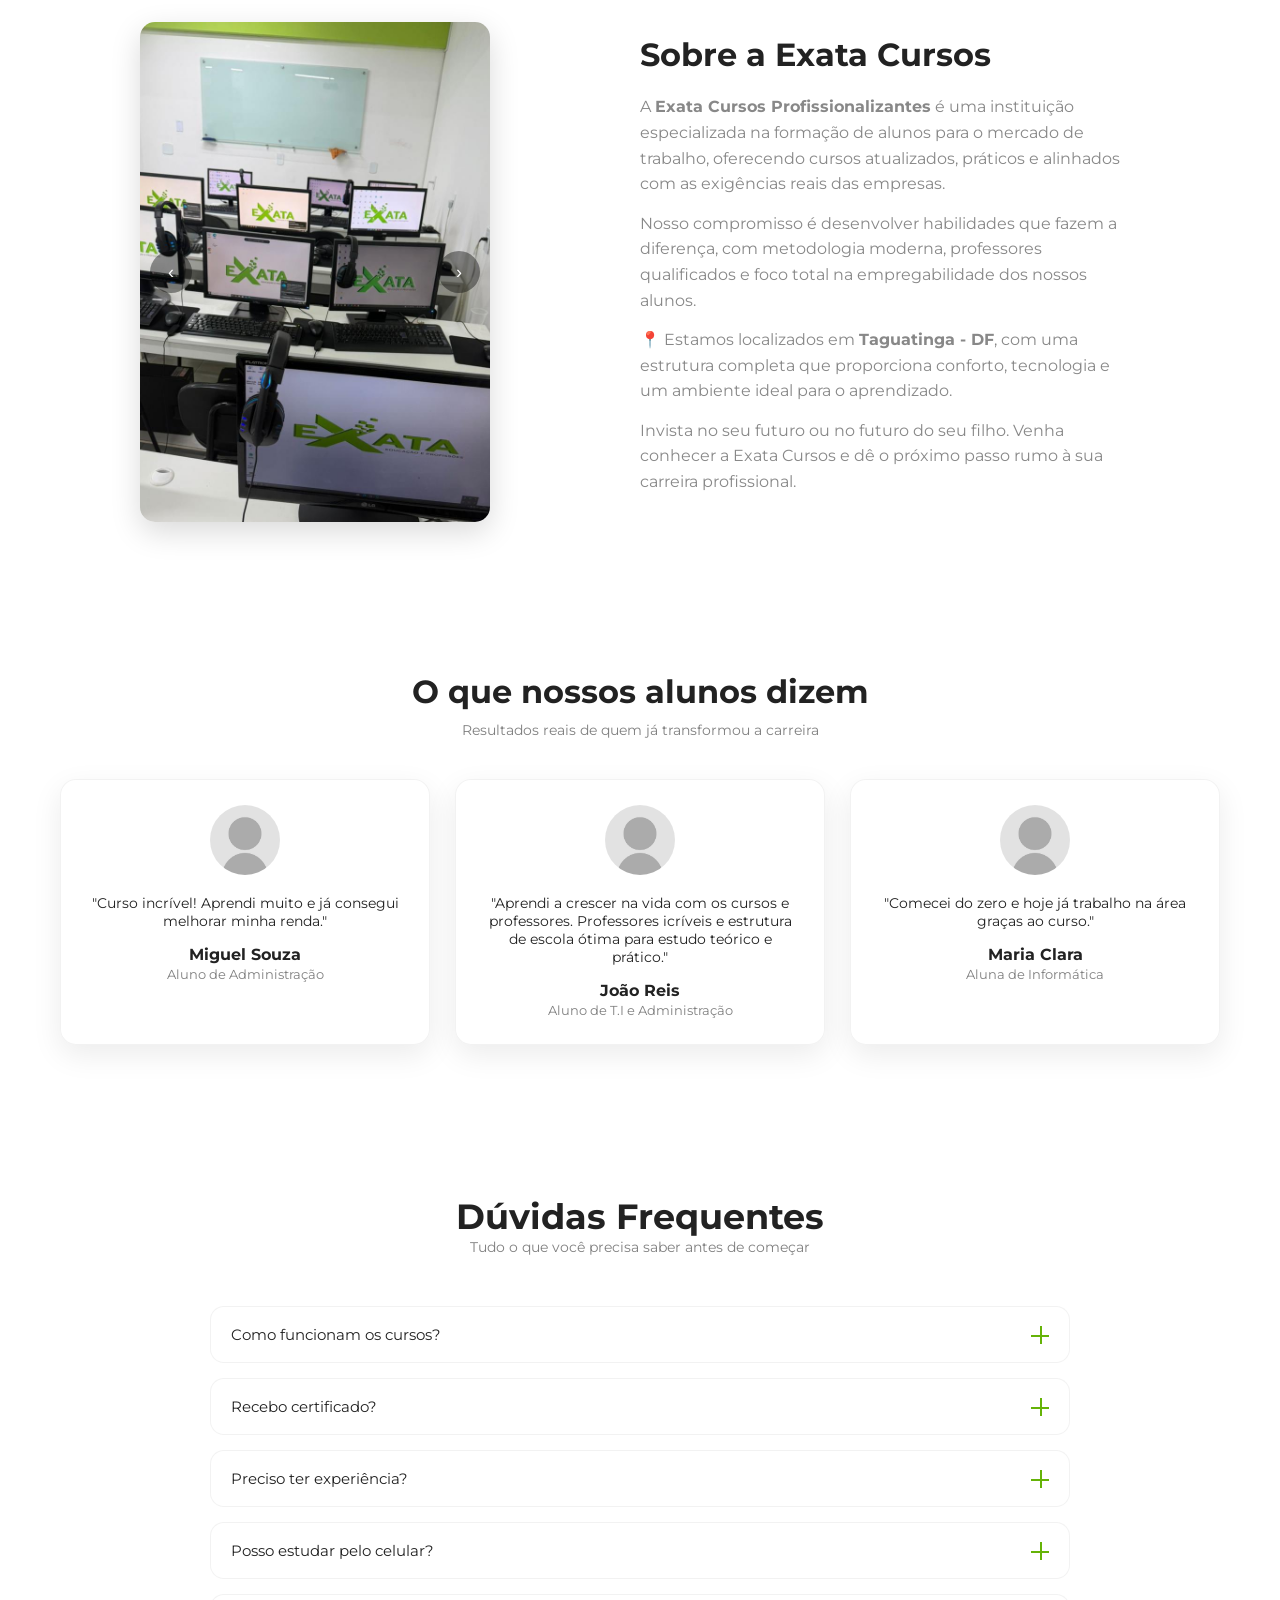
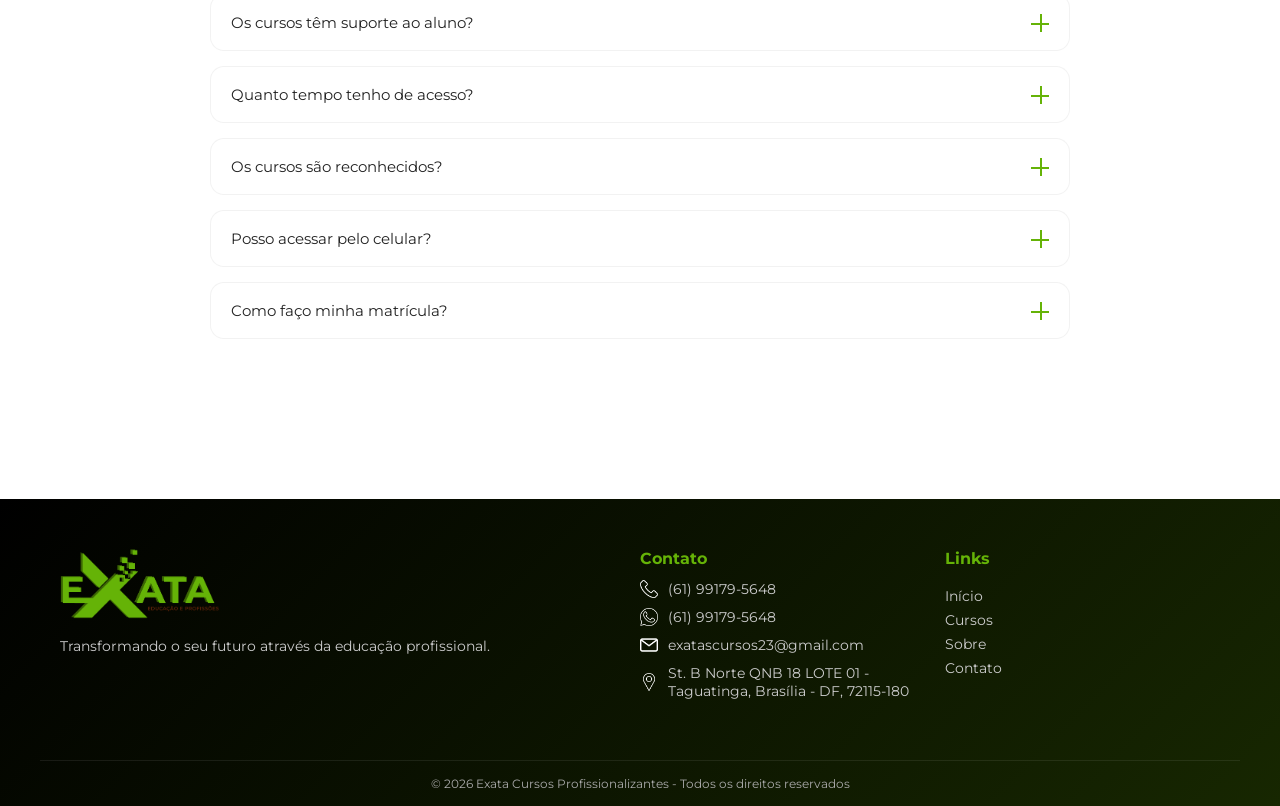
==== commit 54328639: "Add files via upload" ====
--- a/index.html
+++ b/index.html
@@ -246,28 +246,28 @@
                     <a href="#" class="btn-main">Matricule-se</a>
                 </div>
             </div>
-        </div>
-
-        <!-- MARKETING -->
-
-        <div class="course-card" data-category="marketing">
-            <div class="img-box">
-                <img src="img/MKTD.jpg">
-            </div>
-            <div class="course-info">
-                <h3>Marketing Digital</h3>
-                <a href="#" class="btn-main">Matricule-se</a>
-            </div>
-        </div>
-
-
-        <div class="course-card" data-category="marketing">
-            <div class="img-box">
-                <img src="img/Google ads.jpg">
-            </div>
-            <div class="course-info">
-                <h3>Google Ads (AdWords)</h3>
-                <a href="#" class="btn-main">Matricule-se</a>
+
+
+            <!-- MARKETING -->
+
+            <div class="course-card" data-category="marketing">
+                <div class="img-box">
+                    <img src="img/MKTD.jpg">
+                </div>
+                <div class="course-info">
+                    <h3>Marketing Digital</h3>
+                    <a href="#" class="btn-main">Matricule-se</a>
+                </div>
+            </div>
+
+            <div class="course-card" data-category="marketing">
+                <div class="img-box">
+                    <img src="img/Google ads.jpg">
+                </div>
+                <div class="course-info">
+                    <h3>Google Ads (AdWords)</h3>
+                    <a href="#" class="btn-main">Matricule-se</a>
+                </div>
             </div>
         </div>
 
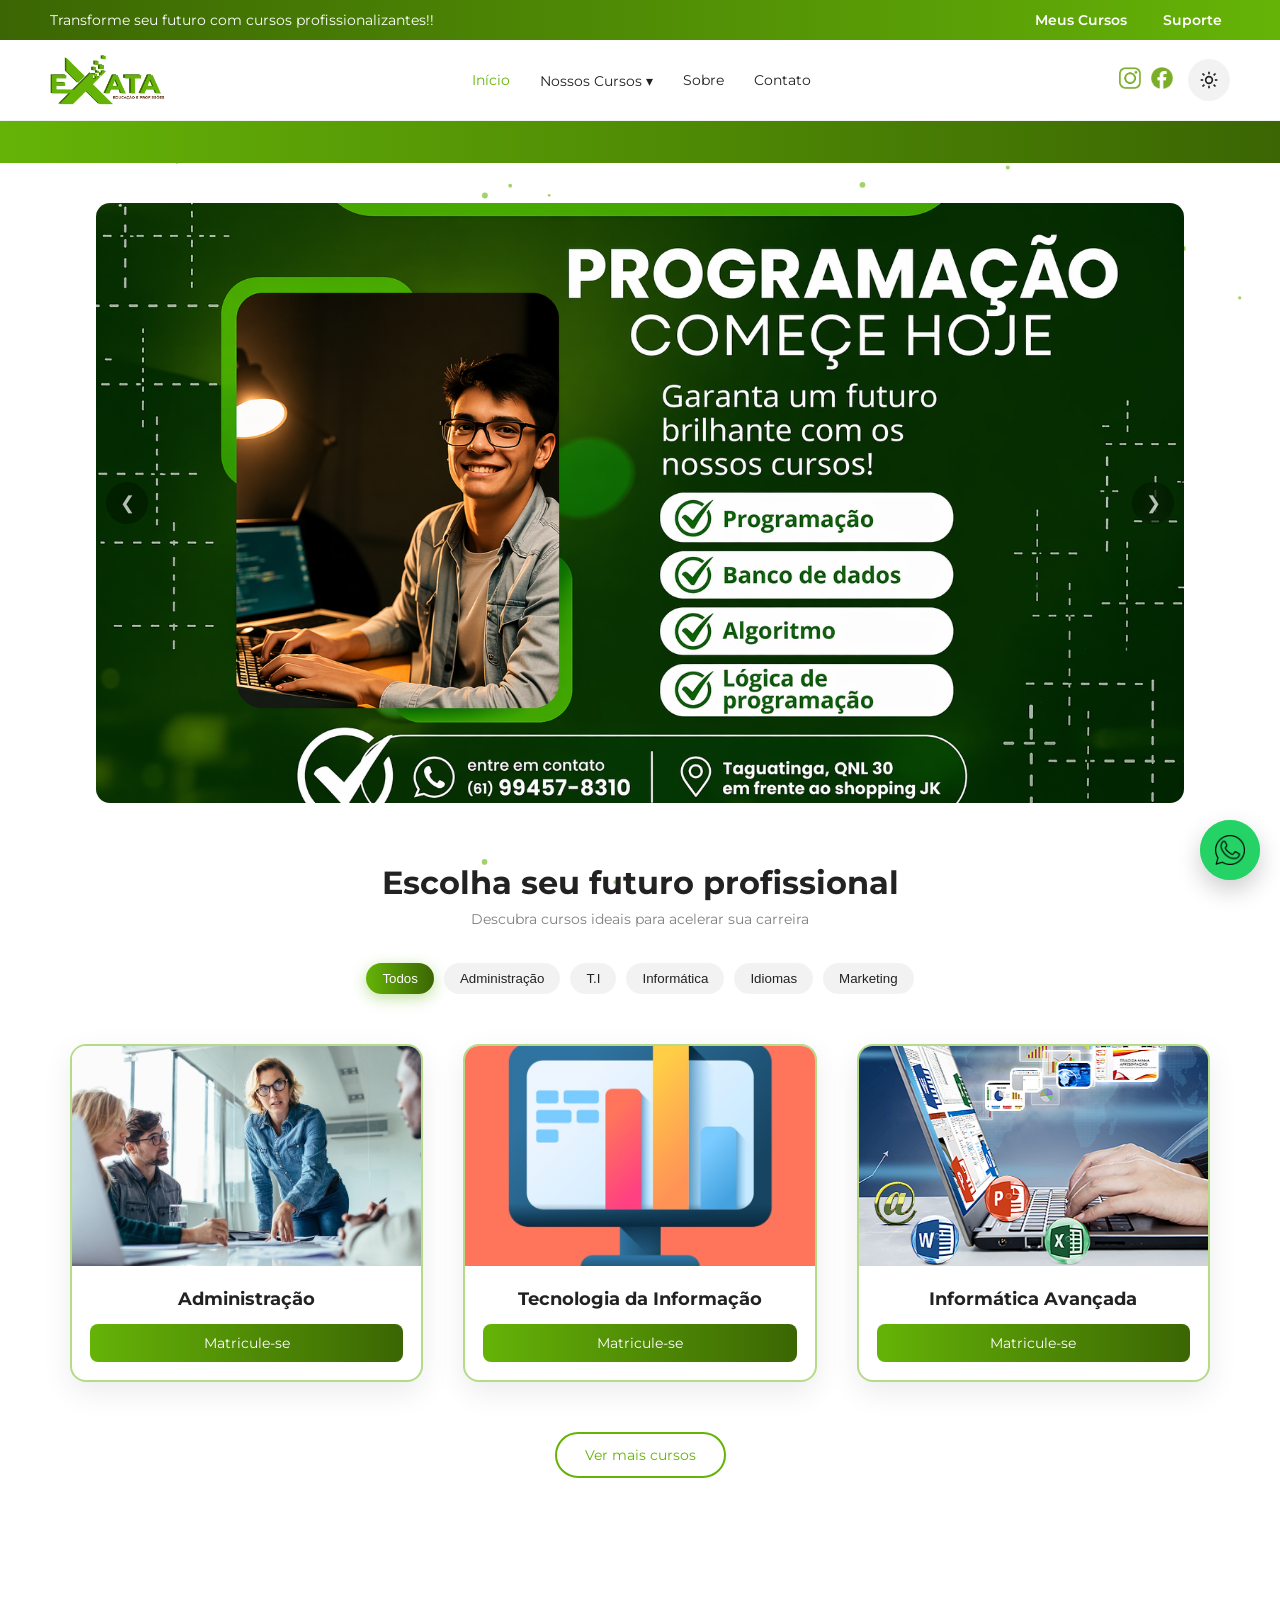
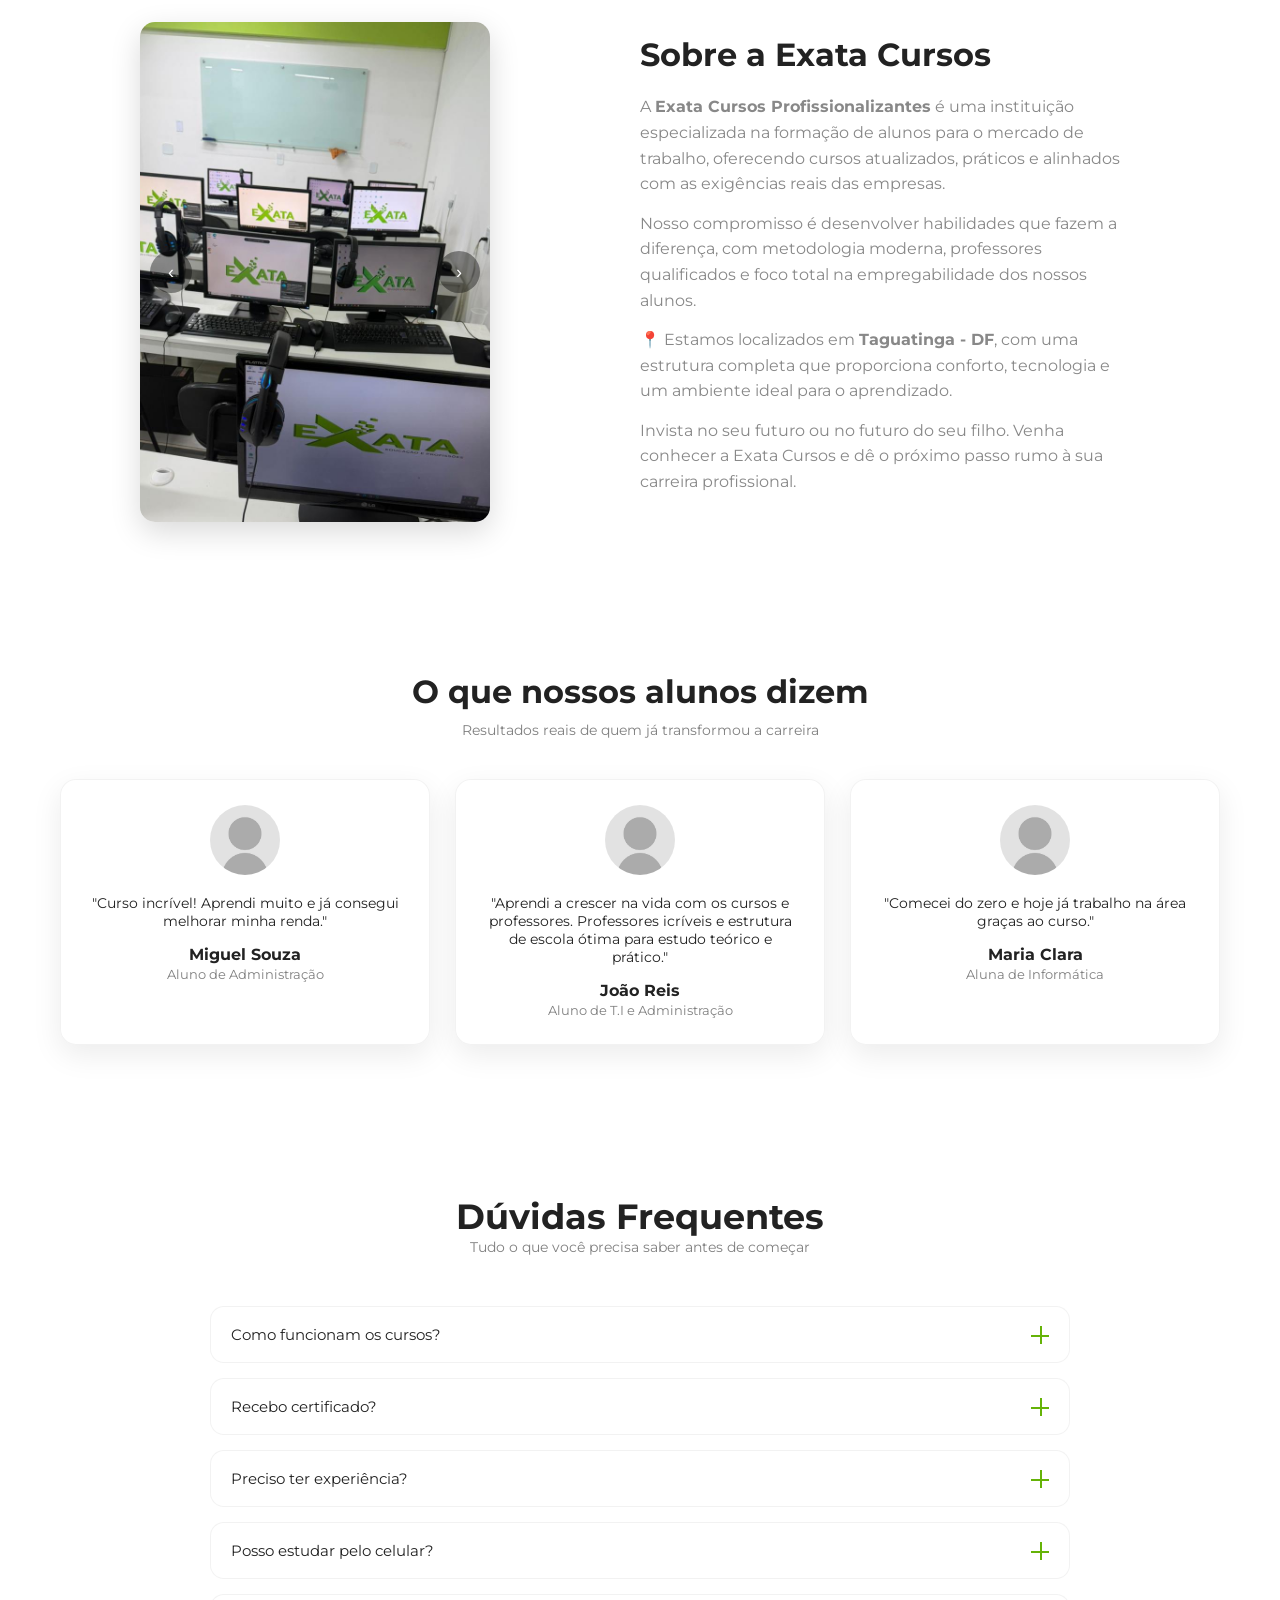
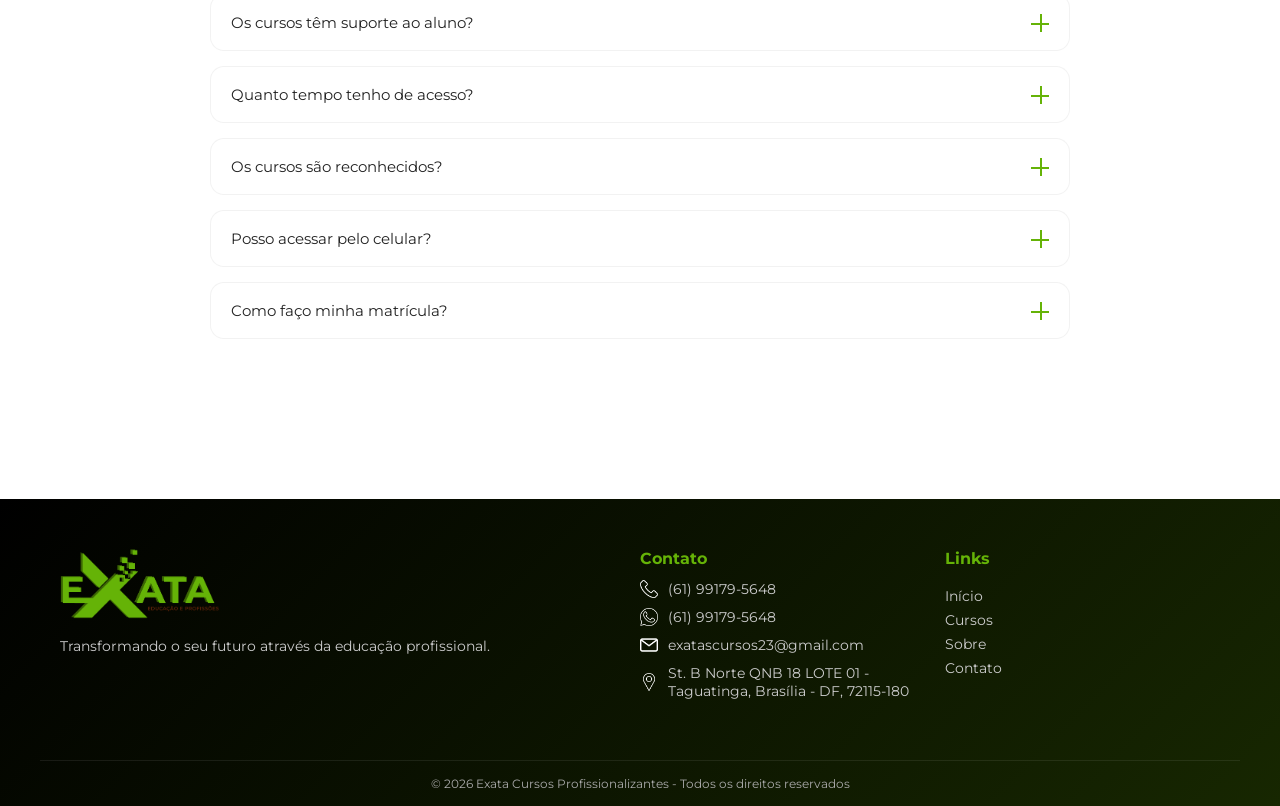
==== commit dfcbf37a: "Update print statement from 'Hello' to 'Goodbye'" ====
--- a/index.html
+++ b/index.html
@@ -18,7 +18,7 @@
     </div>
 
     <canvas id="bg"></canvas>
-    <!-- ================= DESKTOP ================= -->
+    <!-- DESKTOP -->
     <header class="desktop-header">
 
         <div class="top-bar">
@@ -69,7 +69,6 @@
 
                 </div>
 
-                <!-- TEMA -->
                 <button class="theme-btn theme-toggle">
 
                     <svg class="icon sun" viewBox="0 0 24 24">
@@ -100,7 +99,7 @@
     </header>
 
 
-    <!-- ================= MOBILE ================= -->
+    <!-- MOBILE  -->
     <header class="mobile-header">
 
         <img src="img/LOGO SEM FUNDO OLD.png" class="logo">
@@ -168,7 +167,6 @@
                 <img src="img/recursos.png" class="slide">
             </div>
 
-            <!-- BOTÕES AGORA DENTRO -->
             <button class="btn prev" id="prevBtn">❮</button>
             <button class="btn next" id="nextBtn">❯</button>
 
@@ -183,7 +181,6 @@
             <p>Descubra cursos ideais para acelerar sua carreira</p>
         </div>
 
-        <!-- CATEGORIAS -->
         <div class="categories">
             <button class="active" data-filter="all">Todos</button>
             <button data-filter="adm">Administração</button>
@@ -193,7 +190,6 @@
             <button data-filter="marketing">Marketing</button>
         </div>
 
-        <!-- CURSOS -->
         <div class="courses-grid">
 
             <div class="course-card" data-category="adm">
@@ -226,7 +222,6 @@
                 </div>
             </div>
 
-            <!-- IDIOMAS -->
             <div class="course-card" data-category="idiomas">
                 <div class="img-box">
                     <img src="img/Inglês.jpg">
@@ -246,9 +241,6 @@
                     <a href="#" class="btn-main">Matricule-se</a>
                 </div>
             </div>
-
-
-            <!-- MARKETING -->
 
             <div class="course-card" data-category="marketing">
                 <div class="img-box">
@@ -321,19 +313,13 @@
                     <div class="slide">
                         <img src="img/Escola 10.jpeg">
                     </div>
-
-                    <div class="slide">
-                        <img src="img/Escola 12.jpeg">
-                    </div>
-                </div>
-
-                <!-- BOTÕES -->
+                </div>
+
                 <button class="prev" id="aboutPrev">‹</button>
                 <button class="next" id="aboutNext">›</button>
 
             </div>
 
-            <!-- TEXTO -->
             <div class="about-text">
                 <h2>Sobre a Exata Cursos</h2>
 
@@ -371,8 +357,7 @@
         </div>
 
         <div class="feedback-grid">
-
-            <!-- CARD -->
+        
             <div class="feedback-card">
                 <img src="img/Perfil.jpg" class="avatar">
 
@@ -519,13 +504,13 @@
 
         <div class="footer-container">
 
-            <!-- LOGO -->
+            
             <div class="footer-brand">
                 <img src="img/LOGO SEM FUNDO OLD.png" alt="Exata Cursos">
                 <p>Transformando o seu futuro através da educação profissional.</p>
             </div>
 
-            <!-- CONTATO -->
+          
             <div class="footer-contact">
                 <h3>Contato</h3>
 
@@ -560,7 +545,6 @@
                 </p>
             </div>
 
-            <!-- LINKS -->
             <div class="footer-links">
                 <h3>Links</h3>
 
@@ -572,7 +556,6 @@
 
         </div>
 
-        <!-- COPYRIGHT -->
         <div class="footer-bottom">
             <p>© 2026 Exata Cursos Profissionalizantes - Todos os direitos reservados</p>
         </div>
@@ -588,4 +571,4 @@
 
 </body>
 
-</html>+</html>
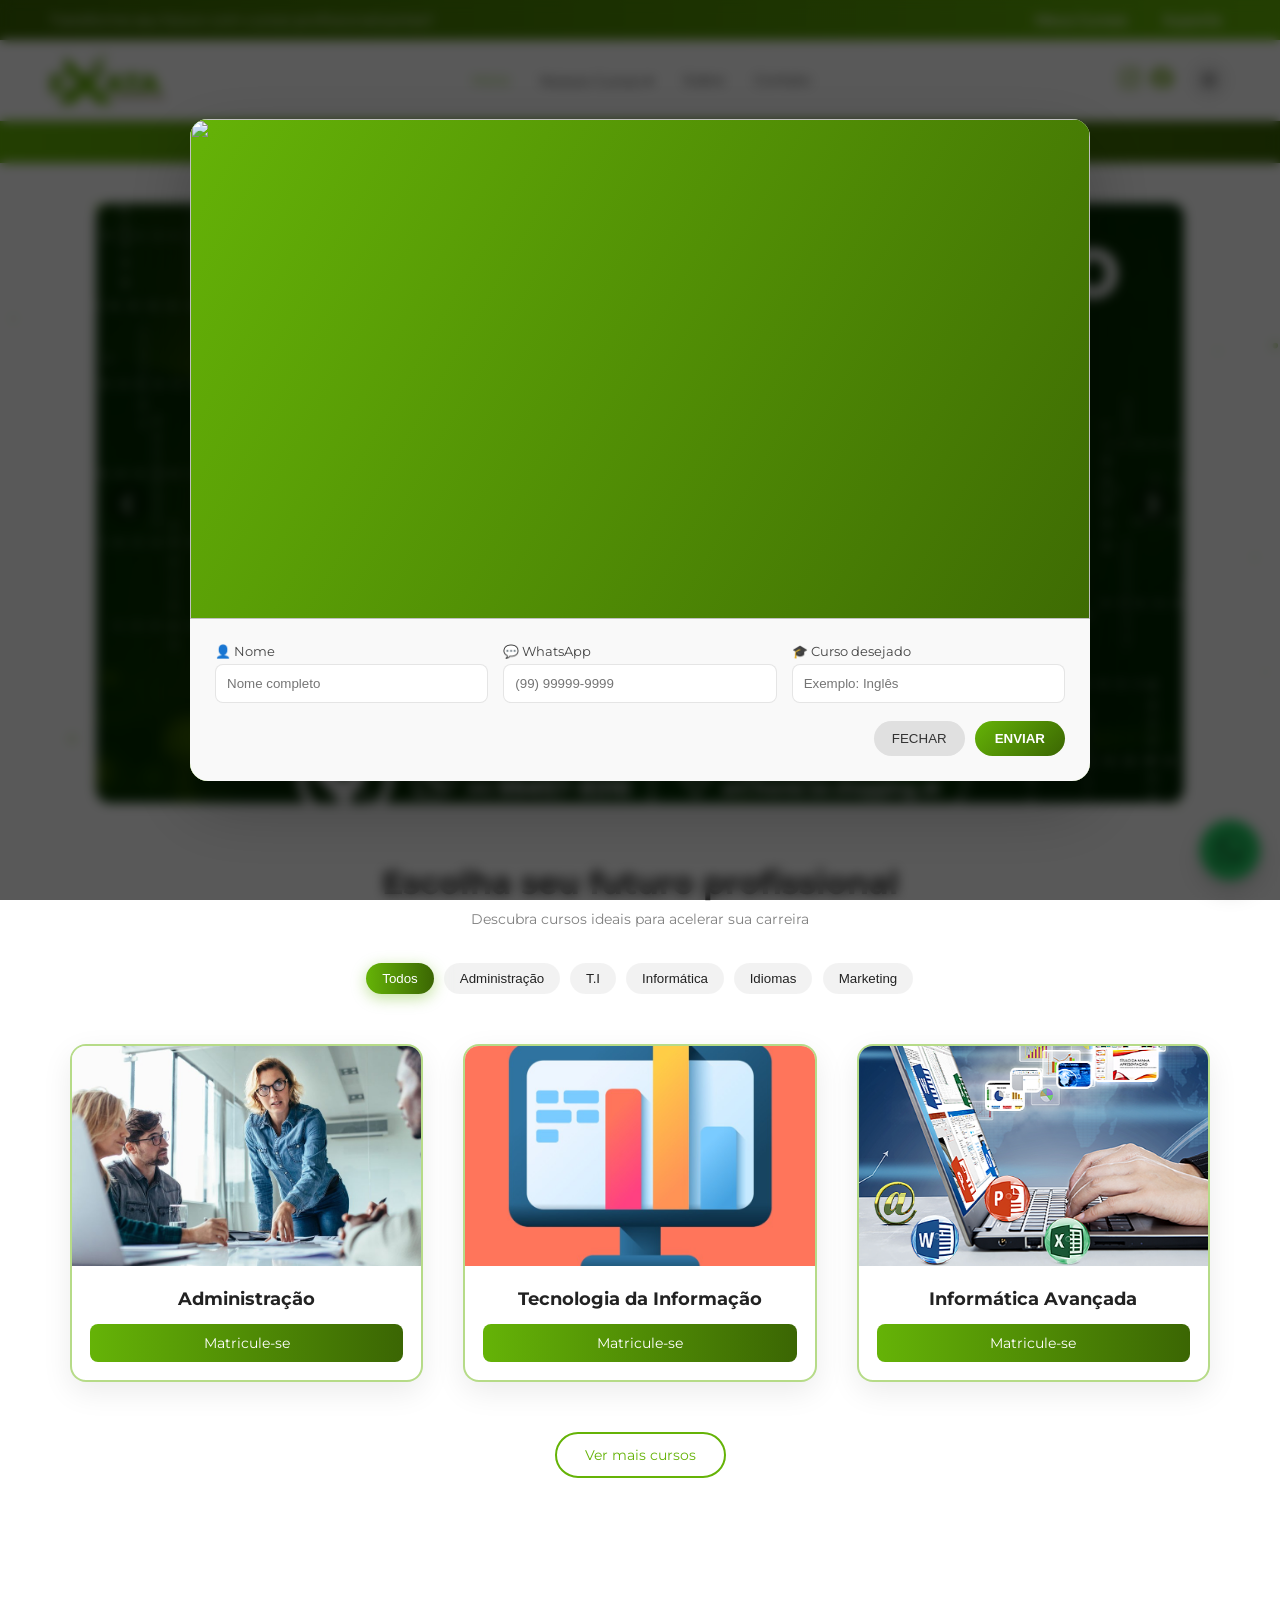
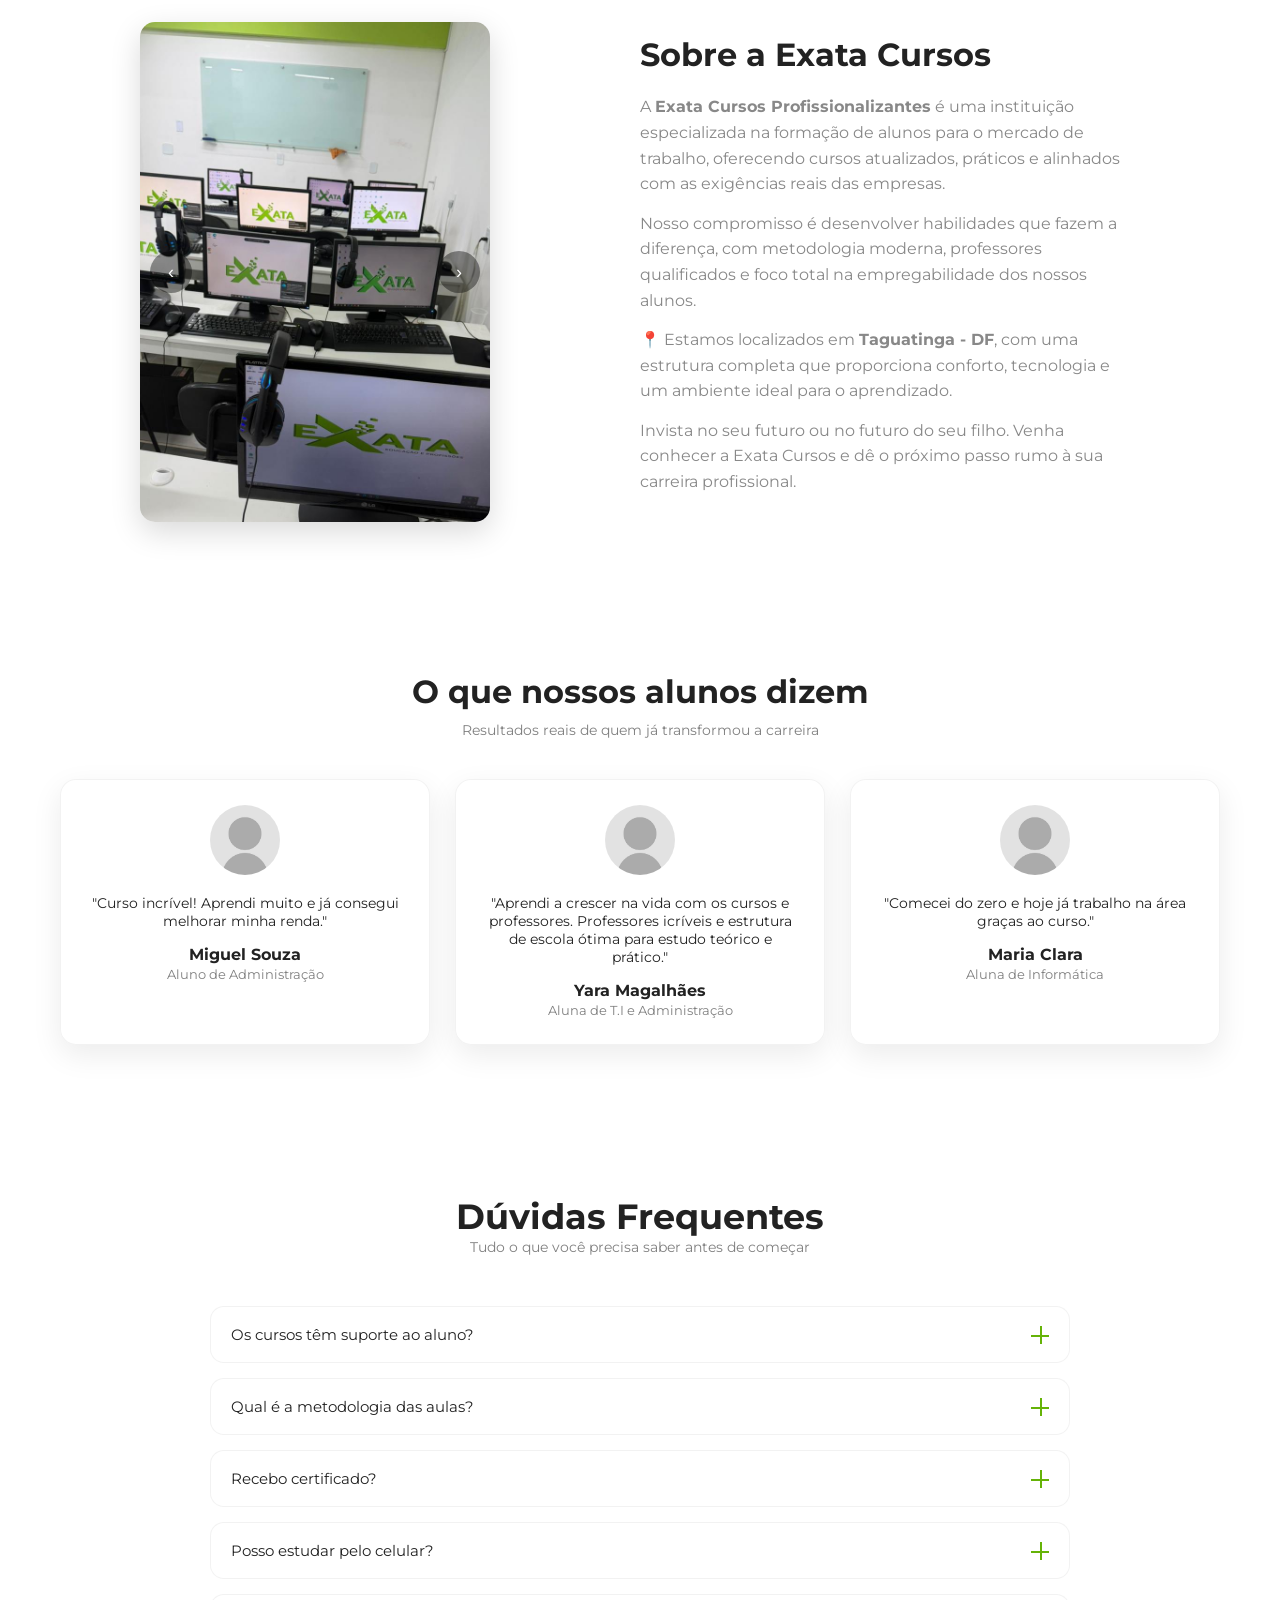
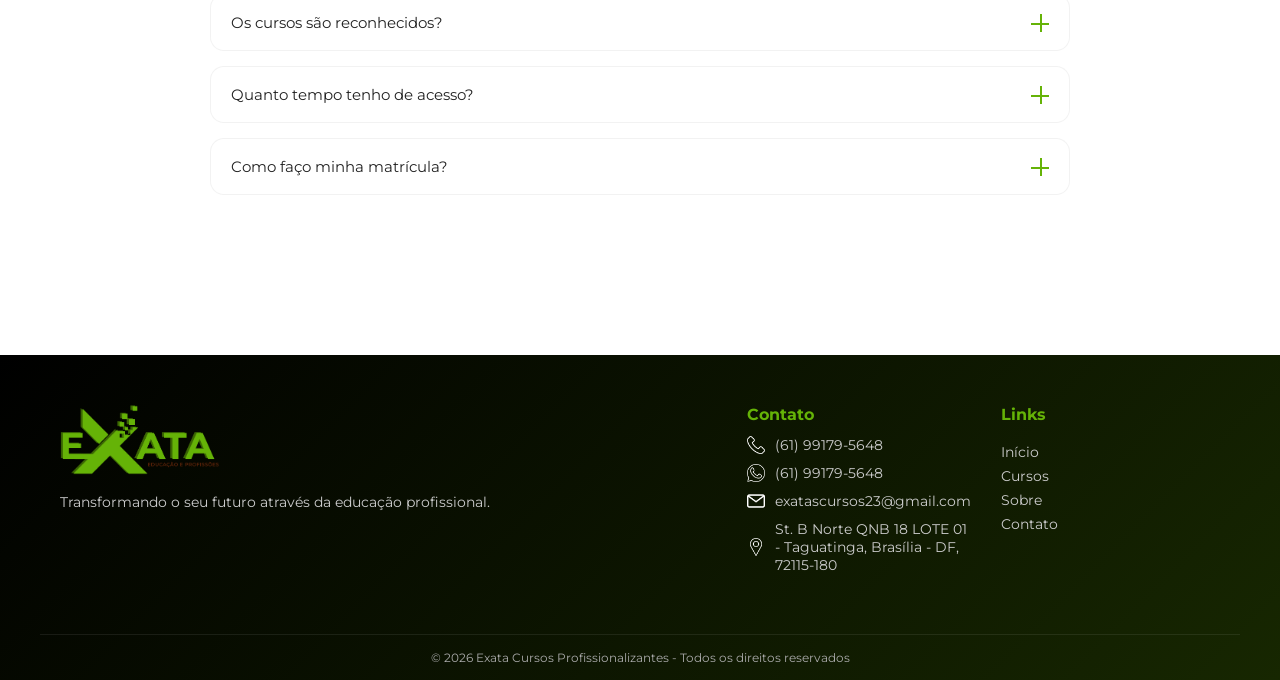
==== commit 80712331: "Add files via upload" ====
--- a/index.html
+++ b/index.html
@@ -17,7 +17,57 @@
         <p>Carregando...</p>
     </div>
 
+    <div id="modalPromo" class="modal-overlay">
+
+        <div class="modal-box">
+
+            <!-- IMAGEM / BANNER -->
+            <div class="modal-banner">
+                <img src="img/bolsa.png" alt="">
+            </div>
+
+            <!-- CONTEÚDO -->
+            <div class="modal-content">
+
+                <!-- FORM -->
+                <form id="promoForm" class="form-grid">
+
+                    <div class="input-group">
+                        <label>👤 Nome</label>
+                        <input type="text" id="nome" placeholder="Nome completo" required>
+                    </div>
+
+                    <div class="input-group">
+                        <label>💬 WhatsApp</label>
+                        <input type="tel" id="fone" placeholder="(99) 99999-9999" required>
+                    </div>
+
+                    <div class="input-group">
+                        <label>🎓 Curso desejado</label>
+                        <input type="text" id="curso" placeholder="Exemplo: Inglês" required>
+                    </div>
+
+                </form>
+
+                <!-- BOTÕES -->
+                <div class="modal-footer">
+                    <button type="button" class="btn-close" id="btnFechar">
+                        FECHAR
+                    </button>
+
+                    <button type="submit" form="promoForm" class="btn-send" id="btnEnviar">
+                        ENVIAR
+                    </button>
+                </div>
+
+            </div>
+
+        </div>
+
+    </div>
+
     <canvas id="bg"></canvas>
+
     <!-- DESKTOP -->
     <header class="desktop-header">
 
@@ -98,8 +148,7 @@
 
     </header>
 
-
-    <!-- MOBILE  -->
+    <!--  MOBILE -->
     <header class="mobile-header">
 
         <img src="img/LOGO SEM FUNDO OLD.png" class="logo">
@@ -273,7 +322,6 @@
 
         <div class="about-container">
 
-            <!-- SLIDER -->
             <div class="about-slider">
 
                 <div class="slides" id="aboutSlides">
@@ -357,7 +405,7 @@
         </div>
 
         <div class="feedback-grid">
-        
+
             <div class="feedback-card">
                 <img src="img/Perfil.jpg" class="avatar">
 
@@ -377,8 +425,8 @@
                     ótima para estudo teórico e prático."
                 </p>
 
-                <h3>João Reis</h3>
-                <span>Aluno de T.I e Administração</span>
+                <h3>Yara Magalhães</h3>
+                <span>Aluna de T.I e Administração</span>
             </div>
 
             <div class="feedback-card">
@@ -407,11 +455,28 @@
 
             <div class="faq-item">
                 <div class="faq-question">
-                    <span>Como funcionam os cursos?</span>
+                    <span>Os cursos têm suporte ao aluno?</span>
                     <div class="icon"></div>
                 </div>
                 <div class="faq-answer">
-                    Os cursos são online, com acesso imediato após a matrícula.
+                    📞 Nosso suporte humanizado está ativo das 🕗 08h00 às 17h00 (horário de Brasília).
+                    👨‍🏫 Além disso, o aluno conta com um Professor Virtual disponível 24 horas por dia 🌙☀️ para
+                    esclarecer dúvidas sobre o conteúdo do curso.
+                </div>
+            </div>
+
+            <div class="faq-item">
+                <div class="faq-question">
+                    <span>Qual é a metodologia das aulas?</span>
+                    <div class="icon"></div>
+                </div>
+                <div class="faq-answer">
+                    🎓 As aulas são elaboradas com foco na excelência didática, visando atender a todos os perfis de
+                    estudantes.
+                    <br><br>Cada unidade de estudo é composta por: <br>
+                    <br>🎥 Videoaulas ministradas por professores especialistas.
+                    <br>📘 Apostila e Material de Apoio para aprofundamento do conteúdo.
+                    <br>🧠 Exercícios de Fixação e Provas Avaliativas para consolidação do aprendizado.
                 </div>
             </div>
 
@@ -421,17 +486,9 @@
                     <div class="icon"></div>
                 </div>
                 <div class="faq-answer">
-                    Sim, todos os cursos possuem certificado válido em todo o Brasil.
-                </div>
-            </div>
-
-            <div class="faq-item">
-                <div class="faq-question">
-                    <span>Preciso ter experiência?</span>
-                    <div class="icon"></div>
-                </div>
-                <div class="faq-answer">
-                    Não, temos cursos do básico ao avançado.
+                    Nossa certificação é válida em todo Brasil de acordo com a lei dos cursos livres: De acordo com a
+                    Lei nº. 9394/96, o Decreto nº. 5.154/04 e a Deliberação CEE 14/97 (Indicação CEE 14/97), os cursos
+                    livres são uma modalidade de ensino legal e válida em todo o território nacional
                 </div>
             </div>
 
@@ -441,17 +498,23 @@
                     <div class="icon"></div>
                 </div>
                 <div class="faq-answer">
-                    Sim, nossa plataforma é totalmente responsiva.
+                    A metodologia híbrida permite que todos os alunos da EXATA tenham acesso ao seu curso presencial
+                    escolhido, integralmente na plataforma on-line, de modo que seja possível reforçar conhecimentos
+                    aprendidos, rever técnicas ou métodos ensinados e continuar aprendendo mesmo depois da aula
+                    presencial!
                 </div>
             </div>
 
             <div class="faq-item">
                 <div class="faq-question">
-                    <span>Os cursos têm suporte ao aluno?</span>
+                    <span>Os cursos são reconhecidos?</span>
                     <div class="icon"></div>
                 </div>
                 <div class="faq-answer">
-                    Sim, você terá suporte para tirar dúvidas sempre que precisar.
+                    Sim. Os cursos livres no Brasil são modalidades de educação profissional rápida, regulamentados pelo
+                    Decreto nº 5.154/2004 e amparados pela Lei nº 9.394/96 (LDB). Não necessitam de autorização ou
+                    reconhecimento do MEC. Focados em capacitação técnica e qualificação profissional, eles têm validade
+                    nacional e podem ser oferecidos por CPF ou CNPJ.
                 </div>
             </div>
 
@@ -461,28 +524,8 @@
                     <div class="icon"></div>
                 </div>
                 <div class="faq-answer">
-                    O acesso é liberado por tempo suficiente para você concluir com tranquilidade.
-                </div>
-            </div>
-
-            <div class="faq-item">
-                <div class="faq-question">
-                    <span>Os cursos são reconhecidos?</span>
-                    <div class="icon"></div>
-                </div>
-                <div class="faq-answer">
-                    Sim, os certificados são válidos em todo o Brasil e podem ser usados para currículo e horas
-                    complementares.
-                </div>
-            </div>
-
-            <div class="faq-item">
-                <div class="faq-question">
-                    <span>Posso acessar pelo celular?</span>
-                    <div class="icon"></div>
-                </div>
-                <div class="faq-answer">
-                    Sim, você pode estudar pelo celular, tablet ou computador.
+                    Você terá acesso a duas aulas por semana, com duração de 1 hora e 30 minutos cada. Assim, você
+                    consegue aprender com qualidade, praticar e tirar dúvidas ao longo do curso. 🚀
                 </div>
             </div>
 
@@ -492,10 +535,15 @@
                     <div class="icon"></div>
                 </div>
                 <div class="faq-answer">
-                    Basta clicar em "Matricule-se" no curso desejado e seguir o processo.
-                </div>
-            </div>
-
+                    Para realizar sua matrícula é bem simples! 😊
+
+                    <br><br>Você pode entrar em contato conosco para receber todas as orientações e garantir sua vaga. E
+                    o
+                    melhor: você pode conseguir até 80% de bolsa de desconto no curso! 🎓🔥
+
+                    <br><br>Chama a gente agora e não perca essa oportunidade!
+                </div>
+            </div>
         </div>
 
     </section>
@@ -504,13 +552,11 @@
 
         <div class="footer-container">
 
-            
             <div class="footer-brand">
                 <img src="img/LOGO SEM FUNDO OLD.png" alt="Exata Cursos">
                 <p>Transformando o seu futuro através da educação profissional.</p>
             </div>
 
-          
             <div class="footer-contact">
                 <h3>Contato</h3>
 
@@ -569,6 +615,7 @@
         <img src="img/whatsapp.png" alt="WhatsApp">
     </a>
 
+
 </body>
 
-</html>
+</html>
--- a/styles.css
+++ b/styles.css
@@ -11,7 +11,6 @@
     scroll-behavior: smooth;
 }
 
-/*DARK MODE*/
 body.dark {
     --bg: #121212;
     --text: #f1f1f1;
@@ -30,7 +29,6 @@
     transition: 0.3s;
 }
 
-/*TOPO*/
 .top-bar {
     background: linear-gradient(90deg, var(--verde-escuro), var(--verde));
     color: white;
@@ -96,13 +94,11 @@
     transition: 0.3s;
 }
 
-/* EFEITO */
 .socials a:hover img {
     transform: scale(1.2) translateY(-3px);
     filter: drop-shadow(0 0 6px var(--verde));
 }
 
-/*HEADER DESKTOP*/
 .main-header {
     display: flex;
     align-items: center;
@@ -150,7 +146,6 @@
     color: var(--verde);
 }
 
-/*DROPDOWN*/
 .dropdown {
     position: relative;
 }
@@ -194,7 +189,6 @@
     background: rgba(0,0,0,0.05);
 }
 
-/*RIGHT*/
 .right {
     display: flex;
     align-items: center;
@@ -216,7 +210,6 @@
     transform: translateY(-2px) scale(1.1);
 }
 
-/*BOTÃO TEMA*/
 .theme-btn {
     width: 42px;
     height: 42px;
@@ -263,7 +256,6 @@
     transform: rotate(0) scale(1);
 }
 
-/*MOBILE HEADER*/
 .mobile-header {
     display: none;
     justify-content: space-between;
@@ -290,7 +282,6 @@
     cursor: pointer;
 }
 
-/*MENU MOBILE*/
 .mobile-menu {
     position: fixed;
     top: 0;
@@ -342,7 +333,6 @@
     border-top: 1px solid rgba(255,255,255,0.1);
 }
 
-/*BANNER*/
 .scroll-banner {
     margin-top: 10px;
     width: 100%;
@@ -372,7 +362,6 @@
     100% { transform: translateX(-100%); }
 }
 
-/* ================= RESPONSIVO ================= */
 @media (max-width: 900px) {
 
     .desktop-header {
@@ -388,7 +377,6 @@
     }
 }
 
-/* CAROUSEL */
 .carousel {
     width: 100%;
     display: flex;
@@ -396,22 +384,19 @@
     margin-top: 40px;
 }
 
-/* CONTAINER */
 .carousel-container {
-    width: 85%; /* controla o tamanho */
+    width: 85%; 
     max-width: 1200px;
     overflow: hidden;
     border-radius: 14px;
     position: relative;
 }
 
-/* TRACK */
 .carousel-track {
     display: flex;
     transition: transform 0.6s ease-in-out;
 }
 
-/* SLIDES */
 .slide {
     width: 100%;
     flex-shrink: 0;
@@ -419,7 +404,6 @@
     object-fit: cover;
 }
 
-/* BOTÕES */
 .btn {
     position: absolute;
     top: 50%;
@@ -445,7 +429,6 @@
     transition: 0.3s;
 }
 
-/* POSIÇÃO CORRETA */
 .prev {
     left: 15px;
 }
@@ -454,13 +437,11 @@
     right: 15px;
 }
 
-/* HOVER MAIS BRABO */
 .btn:hover {
     background: var(--verde);
     transform: translateY(-50%) scale(1.1);
 }
 
-/* EFEITO DE ENTRADA (OPCIONAL) */
 .carousel-container:hover .btn {
     opacity: 1;
 }
@@ -469,7 +450,6 @@
     opacity: 0.7;
 }
 
-/* MOBILE */
 @media (max-width: 900px) {
     .carousel-container {
         width: 95%;
@@ -486,7 +466,6 @@
     }
 }
 
-/* CONTAINER FIXO */
 .desktop-header {
     position: fixed;
     top: 0;
@@ -495,27 +474,22 @@
     z-index: 1000;
 }
 
-/* TOPO */
 .top-bar {
     transition: transform 0.3s ease;
 }
 
-/* HEADER */
 .main-header {
     transition: transform 0.3s ease;
 }
 
-/* QUANDO ESCONDE O TOPO */
 .desktop-header.hide-top .top-bar {
     transform: translateY(-100%);
 }
 
-/* HEADER SOBE JUNTO */
 .desktop-header.hide-top .main-header {
-    transform: translateY(-40px); /* altura do topo */
-}
-
-/* COMPENSAÇÃO */
+    transform: translateY(-40px);
+}
+
 body {
     padding-top: 110px;
 }
@@ -530,14 +504,12 @@
     }
 }
 
-/* SECTION */
 .courses {
     padding: 60px 20px;
     max-width: 1200px;
     margin: auto;
 }
 
-/* HEADER */
 .courses-header {
     text-align: center;
     margin-bottom: 35px;
@@ -553,7 +525,6 @@
     font-size: 0.9rem;
 }
 
-/* CATEGORIAS */
 .categories {
     display: flex;
     flex-wrap: wrap;
@@ -576,7 +547,6 @@
     backdrop-filter: blur(5px);
 }
 
-/* HOVER */
 .categories button:hover {
     background: var(--verde);
     color: white;
@@ -588,7 +558,6 @@
     border: 1px solid rgba(255,255,255,0.1);
 }
 
-/* HOVER NO DARK */
 body.dark .categories button:hover {
     background: linear-gradient(90deg, var(--verde), var(--verde-escuro));
     color: white;
@@ -600,14 +569,13 @@
     box-shadow: 0 4px 15px rgba(101,179,7,0.4);
 }
 
-/* ANIMAÇÃO DOS CARDS */
 .course-card {
     border-radius: 16px;
     overflow: hidden;
 
-    background: white; /* FUNDO LIMPO */
-
-    margin: 10px; /* RESPIRO ENTRE CARDS */
+    background: white; 
+
+    margin: 10px; 
 
     border: 1px solid rgba(0,0,0,0.06);
 
@@ -616,7 +584,6 @@
     transition: 0.4s;
 }
 
-/* ESCONDIDO */
 .course-card.hide {
     opacity: 0;
     transform: scale(0.9);
@@ -624,7 +591,6 @@
     position: absolute;
 }
 
-/* GRID */
 .courses-grid {
     display: grid;
     grid-template-columns: 1fr;
@@ -632,11 +598,9 @@
     position: relative;
 }
 
-/* CARD */
 .course-card {
     border-radius: 16px;
     overflow: hidden;
-    /* FUNDO DINÂMICO */
     background: rgb(255, 255, 255);
     backdrop-filter: blur(10px);
     border: 2px solid #66b3077a;
@@ -644,7 +608,7 @@
     transition: 0.4s;
     display: grid;
     grid-template-columns: 1fr;
-    gap: 10px; /* espaçamento controlado */
+    gap: 10px;
 }
 
 body.dark .course-card {
@@ -654,13 +618,11 @@
     box-shadow: 0 10px 30px rgba(0,0,0,0.6);
 }
 
-/* HOVER MAIS PREMIUM */
 .course-card:hover {
     transform: translateY(-8px) scale(1.01);
     box-shadow: 0 15px 40px rgba(0,0,0,0.12);
 }
 
-/* IMAGEM */
 .img-box {
     overflow: hidden;
 }
@@ -672,12 +634,11 @@
     transition: 0.4s;
 }
 
-/* ZOOM SUAVE */
 .course-card:hover img {
     transform: scale(1.08);
 }
 
-/* INFO */
+
 .course-info {
     padding: 18px;
     text-align: center;
@@ -688,29 +649,23 @@
     font-size: 1.1rem;
 }
 
-/* BOTÃO */
 .btn-main {
     display: block;
     width: 100%;
     padding: 10px;
-
     background: linear-gradient(90deg, var(--verde), var(--verde-escuro));
     color: white;
-
     border-radius: 8px;
     text-decoration: none;
     font-size: 0.9rem;
-
     transition: 0.3s;
 }
 
-/* HOVER BOTÃO */
 .btn-main:hover {
     transform: scale(1.03);
     box-shadow: 0 5px 20px rgba(101,179,7,0.4);
 }
 
-/* RESPONSIVO */
 @media (min-width: 768px) {
     .courses-grid {
         grid-template-columns: repeat(3, 1fr);
@@ -722,57 +677,43 @@
     }
 }
 
-/* ESCONDER EXTRAS */
 .course-card.extra {
     display: none;
 }
 
-/* MOSTRAR */
 .course-card.show {
     display: block;
 }
 
-/* CONTAINER */
 .more-courses {
     text-align: center;
     margin-top: 40px;
 }
 
-/* BOTÃO */
 .btn-more {
     display: inline-block;
     padding: 12px 28px;
-
     border-radius: 30px;
     text-decoration: none;
     font-size: 0.9rem;
-
     background: transparent;
     color: var(--verde);
-
     border: 2px solid var(--verde);
-
     position: relative;
     overflow: hidden;
-
     transition: 0.3s;
 }
 
-/* FUNDO ANIMADO ATRÁS */
 .btn-more::before {
     content: "";
     position: absolute;
-    inset: 0; /* melhor que top/left */
-
+    inset: 0;
     background: linear-gradient(90deg, var(--verde), var(--verde-escuro));
-
     transform: translateX(-100%);
     transition: 0.4s;
-
-    z-index: -1; /* AGORA FICA ATRÁS */
-}
-
-/* HOVER */
+    z-index: -1; 
+}
+
 .btn-more:hover::before {
     transform: translateX(0);
 }
@@ -782,7 +723,7 @@
 }
 
 
-/* ================= SOBRE A ESCOLA ================= */
+/* SOBRE A ESCOLA */
 
 .about-school {
     padding: 80px 20px;
@@ -790,18 +731,15 @@
     justify-content: center;
 }
 
-/* CONTAINER CENTRAL */
 .about-container {
     display: flex;
     align-items: center;
     justify-content: center;
     gap: 150px;
-
     max-width: 1100px;
     width: 100%;
 }
 
-/* ================= SLIDER ================= */
 
 .about-slider {
     position: relative;
@@ -813,13 +751,11 @@
     box-shadow: 0 10px 30px rgba(0,0,0,0.15);
 }
 
-/* TRACK */
 .slides {
     display: flex;
     transition: transform 0.5s ease;
 }
 
-/* SLIDE */
 .slide {
     min-width: 100%;
     display: flex;
@@ -827,45 +763,36 @@
     justify-content: center;
 }
 
-/* IMAGEM */
 .slide img {
     width: 100%;
     height: 100%;
     object-fit: cover;
 }
 
-/* BOTÕES */
 .prev, .next {
     position: absolute;
     top: 50%;
     transform: translateY(-50%);
-
     width: 42px;
     height: 42px;
     border-radius: 50%;
     border: none;
-
     background: rgba(0,0,0,0.4);
     color: white;
     font-size: 18px;
-
     cursor: pointer;
     transition: 0.3s;
 }
 
-/* POSIÇÃO */
 .prev { left: 10px; }
 .next { right: 10px; }
 
-/* HOVER */
 .prev:hover,
 .next:hover {
     background: var(--verde);
     transform: translateY(-50%) scale(1.1);
 }
 
-/* ================= TEXTO ================= */
-
 .about-text {
     max-width: 500px;
 }
@@ -882,13 +809,11 @@
     line-height: 1.6;
 }
 
-/* ================= RESPONSIVO ================= */
-
 @media (max-width: 900px) {
 
     .slide img {
     width: 100%;
-    height: auto; /* ESSENCIAL */
+    height: auto; 
     object-fit: contain;
     }
 
@@ -911,15 +836,13 @@
     } 
 }
 
-
-/* ================= FEEDBACKS ================= */
+/*FEEDBACKS */
 .feedbacks {
     padding: 70px 20px;
     max-width: 1200px;
     margin: auto;
 }
 
-/* HEADER */
 .feedback-header {
     text-align: center;
     margin-bottom: 40px;
@@ -935,14 +858,12 @@
     font-size: 0.9rem;
 }
 
-/* GRID */
 .feedback-grid {
     display: grid;
     grid-template-columns: 1fr;
     gap: 25px;
 }
 
-/* CARD */
 .feedback-card {
     padding: 25px;
     border-radius: 16px;
@@ -954,12 +875,10 @@
     transition: 0.4s;
 }
 
-/* HOVER */
 .feedback-card:hover {
     transform: translateY(-8px);
 }
 
-/* AVATAR */
 .avatar {
     width: 70px;
     height: 70px;
@@ -968,46 +887,40 @@
     margin-bottom: 15px;
 }
 
-/* TEXTO */
 .feedback-text {
     font-size: 0.9rem;
     margin-bottom: 15px;
     color: var(--text);
 }
 
-/* NOME */
 .feedback-card h3 {
     font-size: 1rem;
 }
 
-/* CURSO */
 .feedback-card span {
     font-size: 0.8rem;
     color: gray;
 }
 
-/* DARK MODE */
 body.dark .feedback-card {
     background: rgba(255,255,255,0.05);
     border: 1px solid rgba(255,255,255,0.08);
     box-shadow: 0 10px 30px rgba(0,0,0,0.6);
 }
 
-/* RESPONSIVO */
 @media (min-width: 768px) {
     .feedback-grid {
         grid-template-columns: repeat(3, 1fr);
     }
 }
 
-/* SECTION */
+/* FAQ */
 .faq {
     padding: 80px 20px;
     max-width: 900px;
     margin: auto;
 }
 
-/* HEADER */
 .faq-header {
     text-align: center;
     margin-bottom: 50px;
@@ -1022,33 +935,26 @@
     font-size: 0.9rem;
 }
 
-/* BOX */
 .faq-box {
     display: flex;
     flex-direction: column;
     gap: 15px;
 }
 
-/* ITEM */
 .faq-item {
     border-radius: 14px;
     overflow: hidden;
-
     background: rgba(255,255,255,0.6);
     backdrop-filter: blur(10px);
-
     border: 1px solid rgba(0,0,0,0.05);
-
     transition: 0.3s;
 }
 
-/* HOVER FUTURISTA */
 .faq-item:hover {
     transform: translateX(6px);
     border: 1px solid rgba(101,179,7,0.4);
 }
 
-/* PERGUNTA */
 .faq-question {
     padding: 18px 20px;
 
@@ -1059,12 +965,10 @@
     cursor: pointer;
 }
 
-/* TEXTO */
 .faq-question span {
     font-size: 0.95rem;
 }
 
-/* ÍCONE (MODERNO) */
 .icon {
     width: 18px;
     height: 18px;
@@ -1079,7 +983,6 @@
     transition: 0.3s;
 }
 
-/* LINHA HORIZONTAL */
 .icon::before {
     width: 100%;
     height: 2px;
@@ -1087,7 +990,6 @@
     left: 0;
 }
 
-/* LINHA VERTICAL */
 .icon::after {
     height: 100%;
     width: 2px;
@@ -1095,7 +997,6 @@
     top: 0;
 }
 
-/* RESPOSTA */
 .faq-answer {
     max-height: 0;
     overflow: hidden;
@@ -1107,18 +1008,15 @@
     transition: 0.4s ease;
 }
 
-/* ABERTO */
 .faq-item.active .faq-answer {
     max-height: 150px;
     padding-bottom: 15px;
 }
 
-/* ANIMA ÍCONE */
 .faq-item.active .icon::after {
     transform: scaleY(0);
 }
 
-/* DARK MODE */
 body.dark .faq-item {
     background: rgba(255,255,255,0.05);
     border: 1px solid rgba(255,255,255,0.08);
@@ -1128,25 +1026,22 @@
     border: 1px solid rgba(101,179,7,0.6);
 }
 
-/* ================= FOOTER ================= */
+/* FOOTER */
 .footer {
     margin-top: 80px;
     background: linear-gradient(135deg, black, #172701);
     color: white;
 }
 
-/* CONTAINER */
 .footer-container {
     display: grid;
-    grid-template-columns: 1fr;
+    grid-template-columns: 3fr 1fr 1fr;
     gap: 30px;
-
     max-width: 1200px;
     margin: auto;
     padding: 50px 20px;
 }
 
-/* LOGO */
 .footer-brand img {
     width: 160px;
     margin-bottom: 15px;
@@ -1157,22 +1052,19 @@
     color: #ccc;
 }
 
-/* TITULOS */
 .footer h3 {
     margin-bottom: 12px;
     font-size: 1rem;
 
-    color: var(--verde); /* VERDE DESTAQUE */
-}
-
-/* CONTATO */
+    color: var(--verde);
+}
+
 .footer-contact p {
     font-size: 0.85rem;
     margin-bottom: 6px;
     color: #ccc;
 }
 
-/* LINKS */
 .footer-links {
     display: flex;
     flex-direction: column;
@@ -1190,12 +1082,10 @@
     transition: 0.3s;
 }
 
-/* HOVER VERDE */
 .footer-links a:hover {
     color: var(--verde);
 }
 
-/* LINHA ANIMADA */
 .footer-links a::after {
     content: "";
     position: absolute;
@@ -1211,12 +1101,10 @@
     width: 100%;
 }
 
-/* LINHA SUPERIOR */
 .footer-container {
     border-bottom: 1px solid rgba(255, 255, 255, 0.08);
 }
 
-/* BASE */
 .footer-bottom {
     text-align: center;
     padding: 15px;
@@ -1233,7 +1121,6 @@
     margin-bottom: 10px;
 }
 
-/* ÍCONES */
 .footer-contact .icon {
     width: 18px;
     height: 18px;
@@ -1251,14 +1138,12 @@
 .footer-contact a:hover {
     color: var(--verde);
 }
-/* RESPONSIVO */
-@media (min-width: 768px) {
+
+@media (max-width: 768px) {
+
     .footer-container {
-        grid-template-columns: 2fr 1fr 1fr;
-    }
-}
-
-@media (max-width: 768px) {
+        grid-template-columns: 1fr;
+    }
 
     .footer {
         text-align: center;
@@ -1277,6 +1162,7 @@
 
     .footer-contact p {
         justify-content: center;
+        flex-wrap: wrap;
     }
 
     .footer-logo {
@@ -1292,6 +1178,7 @@
 
     .footer-links a {
         text-align: center;
+        width: 100%;
     }
 
 }
@@ -1320,17 +1207,14 @@
     transition: 0.3s;
 }
 
-/* IMAGEM */
 .whatsapp-btn img {
     width: 30px;
 }
 
-/* HOVER */
 .whatsapp-btn:hover {
     transform: scale(1.1);
 }
 
-/* PULSE ANIMADO */
 .whatsapp-btn::before {
     content: "";
     position: absolute;
@@ -1359,7 +1243,6 @@
     }
 }
 
-/* LOADER FULL SCREEN */
 #loader {
     position: fixed;
     inset: 0;
@@ -1376,13 +1259,11 @@
     transition: 0.5s ease;
 }
 
-/* ESCONDER */
 #loader.hide {
     opacity: 0;
     visibility: hidden;
 }
 
-/* SPINNER */
 .spinner {
     width: 50px;
     height: 50px;
@@ -1395,14 +1276,13 @@
     animation: spin 1s linear infinite;
 }
 
-/* TEXTO */
 #loader p {
     margin-top: 12px;
     font-size: 0.9rem;
     color: var(--text);
 }
 
-/* ANIMAÇÃO */
+
 @keyframes spin {
     to {
         transform: rotate(360deg);
@@ -1417,4 +1297,223 @@
     height: 100%;
     z-index: -1;
     pointer-events: none;
+}
+
+.modal-overlay {
+    position: fixed;
+    inset: 0;
+    background: rgba(0,0,0,0.65);
+    backdrop-filter: blur(6px);
+
+    display: flex;
+    align-items: center;
+    justify-content: center;
+
+    z-index: 9999;
+}
+.modal-overlay {
+    opacity: 0;
+    visibility: hidden;
+    pointer-events: none;
+    transition: 0.3s ease;
+}
+
+.modal-overlay.show {
+    opacity: 1;
+    visibility: visible;
+    pointer-events: auto;
+}
+
+
+.modal-border {
+    border-radius: 20px;
+    padding: 2px;
+
+    background: linear-gradient(
+        120deg,
+        #65B307,
+        #3B6603,
+        #65B307,
+        #a4ff2f
+    );
+
+    background-size: 300% 300%;
+    animation: borderMove 6s linear infinite;
+}
+
+@keyframes borderMove {
+    0% { background-position: 0% 50%; }
+    100% { background-position: 300% 50%; }
+}
+
+
+.modal {
+    border-radius: 18px;
+    overflow: hidden;
+    background: transparent;
+}
+
+.modal-box::before {
+    content: "";
+    position: absolute;
+    inset: -3px; 
+
+    border-radius: 22px;
+
+    background: linear-gradient(
+        120deg,
+        #65B307,
+        #3B6603,
+        #a4ff2f,
+        #65B307
+    );
+
+    background-size: 300% 300%;
+    animation: borderMove 5s linear infinite;
+
+    z-index: -1;
+}
+
+@keyframes borderMove {
+    0% { background-position: 0% 50%; }
+    100% { background-position: 300% 50%; }
+}
+
+
+.modal-box {
+    position: relative;
+    z-index: 1;
+    width: 100%;
+    max-width: 900px;
+    border-radius: 18px;
+    overflow: hidden;
+    background: #ffffff;
+    box-shadow: 0 25px 70px rgba(0,0,0,0.25);
+    animation: modalEnter 0.4s ease;
+}
+
+@keyframes modalEnter {
+    from {
+        transform: translateY(40px) scale(0.97);
+        opacity: 0;
+    }
+    to {
+        transform: translateY(0) scale(1);
+        opacity: 1;
+    }
+}
+
+.modal-banner {
+    width: 100%;
+    height: 500px;
+    overflow: hidden;
+}
+
+.modal-banner img {
+    width: 100%;
+    height: 100%;
+    object-fit: cover;
+    transition: 0.5s;
+}
+
+.modal-banner:hover img {
+    transform: scale(1.05);
+}
+
+.modal-content {
+    padding: 25px;
+    background: #f9f9f9;
+}
+
+.form-grid {
+    display: grid;
+    grid-template-columns: repeat(3, 1fr);
+    gap: 15px;
+}
+
+.input-group {
+    display: flex;
+    flex-direction: column;
+}
+
+.input-group label {
+    font-size: 0.8rem;
+    color: #444;
+    margin-bottom: 5px;
+}
+
+.input-group input {
+    padding: 11px;
+    border-radius: 8px;
+    border: 1px solid rgba(0,0,0,0.1);
+    background: white;
+    transition: 0.25s;
+}
+
+.input-group input:focus {
+    outline: none;
+    border-color: #65B307;
+
+    box-shadow: 0 0 10px rgba(101,179,7,0.3);
+}
+
+.modal-footer {
+    margin-top: 18px;
+    display: flex;
+    justify-content: flex-end;
+    gap: 10px;
+}
+
+.btn-close {
+    background: #e0e0e0;
+    border: none;
+    padding: 10px 18px;
+    border-radius: 25px;
+    color: #333;
+    cursor: pointer;
+    transition: 0.25s;
+}
+
+.btn-close:hover {
+    background: #d5d5d5;
+}
+
+.btn-send {
+    background: linear-gradient(135deg, #65B307, #3B6603);
+    border: none;
+    padding: 10px 20px;
+    border-radius: 25px;
+    color: white;
+    font-weight: 600;
+    cursor: pointer;
+    transition: 0.25s;
+}
+
+.btn-send:hover {
+    transform: scale(1.05);
+    box-shadow: 0 0 20px rgba(101,179,7,0.5);
+}
+
+@media (max-width: 768px) {
+
+    .modal-box {
+        max-width: 95%;
+    }
+
+    .form-grid {
+        grid-template-columns: 1fr;
+    }
+
+    .modal-banner {
+        height: 200px;
+    }
+
+    .modal-footer {
+        flex-direction: column;
+    }
+
+    .btn-close,
+    .btn-send {
+        width: 100%;
+    }
 }
